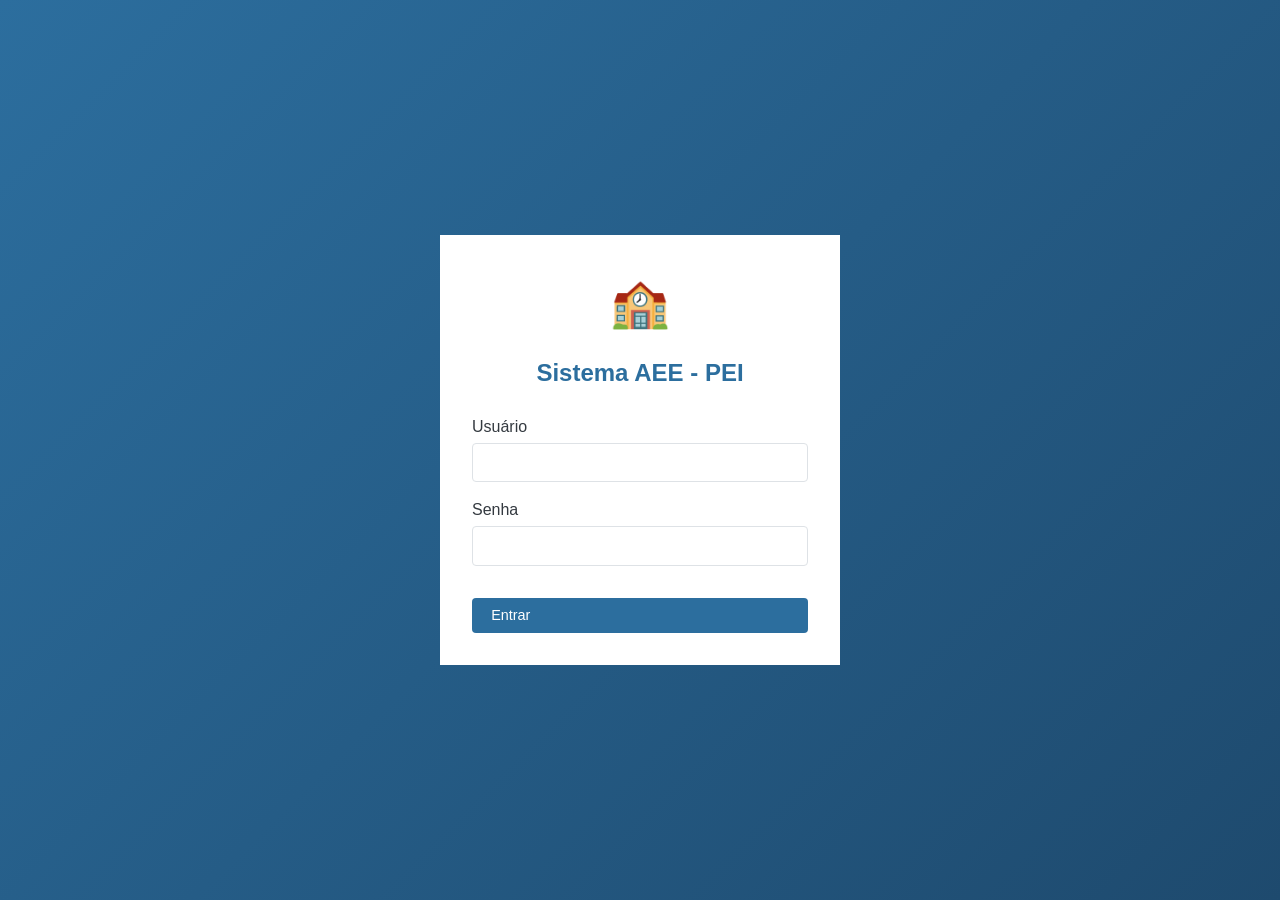
==== admin.html @ fcb108a8 "Update admin.html" ====
<!DOCTYPE html>
<html lang="pt-br">
<head>
  <meta charset="UTF-8">
  <meta name="viewport" content="width=device-width, initial-scale=1.0">
  <title>Sistema AEE - Administrador</title>
  <link rel="stylesheet" href="css/style.css">
  <style>
    .nav-tabs {
      display: flex;
      gap: 0.5rem;
      border-bottom: 2px solid var(--gray-200);
      margin-bottom: 1.5rem;
      flex-wrap: wrap;
    }
    .nav-tab {
      padding: 0.75rem 1.5rem;
      cursor: pointer;
      border: none;
      background: none;
      font-weight: 500;
      color: var(--gray-600);
      transition: var(--transition);
    }
    .nav-tab.active {
      color: var(--primary);
      border-bottom: 2px solid var(--primary);
      margin-bottom: -2px;
    }
    .tab-content {
      display: none;
    }
    .tab-content.active {
      display: block;
    }
    .user-status-badge {
      display: inline-block;
      padding: 0.25rem 0.75rem;
      border-radius: 20px;
      font-size: 0.75rem;
      font-weight: 500;
    }
    .status-active {
      background: #d4edda;
      color: #155724;
    }
    .status-inactive {
      background: #f8d7da;
      color: #721c24;
    }
    .perfil-badge {
      display: inline-block;
      padding: 0.25rem 0.75rem;
      border-radius: 20px;
      font-size: 0.75rem;
      background: var(--primary-light);
      color: var(--primary-dark);
    }
  </style>
</head>
<body>
  <div id="loading" class="loading"><div class="spinner"></div></div>

  <nav class="navbar">
    <h1>🏫 Sistema AEE - Administrador</h1>
    <div class="nav-links">
      <span style="color: white;">👤 <span id="userNome"></span></span>
      <button id="btnLogout" class="btn btn-sm">Sair</button>
    </div>
  </nav>

  <div class="container">
    <div class="card">
      <div class="nav-tabs">
        <button class="nav-tab active" data-tab="estudantes">📚 Estudantes</button>
        <button class="nav-tab" data-tab="peis">📋 PEIs</button>
        <button class="nav-tab" data-tab="usuarios">👥 Usuários</button>
      </div>

      <!-- Aba Estudantes -->
      <div id="tab-estudantes" class="tab-content active">
        <div class="card-header">
          <h2>Gerenciar Estudantes</h2>
          <button id="btnNovoEstudante" class="btn btn-primary">➕ Novo Estudante</button>
        </div>
        <div class="table-responsive">
          <table>
            <thead>
              <tr><th>Matrícula</th><th>Nome</th><th>Ano</th><th>Turno</th><th>Deficiência</th><th>CID</th><th>Ações</th></tr>
            </thead>
            <tbody id="listaEstudantes"></tbody>
          </table>
        </div>
      </div>

      <!-- Aba PEIs -->
      <div id="tab-peis" class="tab-content">
        <div class="card-header">
          <h2>Planos Educacionais Individualizados</h2>
          <div class="filters"><input type="text" id="filtroPEI" placeholder="Buscar por estudante..."></div>
        </div>
        <div class="table-responsive">
          <table>
            <thead><tr><th>Estudante</th><th>Data</th><th>Objetivos</th><th>Ações</th></tr></thead>
            <tbody id="listaPEIs"></tbody>
          </table>
        </div>
      </div>

      <!-- Aba Usuários -->
      <div id="tab-usuarios" class="tab-content">
        <div class="card-header">
          <h2>Gerenciar Usuários</h2>
          <button id="btnNovoUsuario" class="btn btn-primary">➕ Novo Usuário</button>
        </div>
        <div class="table-responsive">
          <table>
            <thead><tr><th>Nome</th><th>E-mail</th><th>Usuário</th><th>Perfil</th><th>Status</th><th>Ações</th></tr></thead>
            <tbody id="listaUsuarios"></tbody>
          </table>
        </div>
      </div>
    </div>
  </div>

  <div id="modalConfirmacao" class="modal"><div class="modal-content"><div class="modal-header"><h3>Confirmar</h3><button class="btn btn-sm" onclick="fecharModal()">✕</button></div><p id="confirmacaoMensagem"></p><div class="modal-footer"><button id="cancelarBtn" class="btn">Cancelar</button><button id="confirmarBtn" class="btn btn-danger">Confirmar</button></div></div></div>

  <script src="js/utils.js"></script>
  <script src="js/config.js"></script>
  <script src="js/api-netlify.js"></script>
  <script>
    // ============================================
    // FUNÇÕES AUXILIARES
    // ============================================
    function escapeHtml(texto) {
      if (!texto) return '';
      const div = document.createElement('div');
      div.textContent = texto;
      return div.innerHTML;
    }
    
    function formatarData(dataStr) {
      if (!dataStr) return '';
      const data = new Date(dataStr);
      if (isNaN(data.getTime())) return dataStr;
      return data.toLocaleDateString('pt-BR');
    }
    
    function fecharModal() {
      document.getElementById('modalConfirmacao').classList.remove('active');
    }
    
    // ============================================
    // VARIÁVEIS GLOBAIS
    // ============================================
    let currentUser = null;
    let estudantes = [];
    let peis = [];
    let usuarios = [];

    // ============================================
    // AUTENTICAÇÃO
    // ============================================
    function verificarAuth() {
      const user = localStorage.getItem('user');
      if (!user) { window.location.href = 'login.html'; return null; }
      const userObj = JSON.parse(user);
      if (userObj.perfil !== 'adm') { window.location.href = 'login.html'; return null; }
      document.getElementById('userNome').textContent = userObj.nome;
      return userObj;
    }

    // ============================================
    // CRUD ESTUDANTES
    // ============================================
    async function carregarEstudantes() { 
      estudantes = await listarEstudantes(); 
      renderizarEstudantes(); 
    }
    
    function renderizarEstudantes() {
      const tbody = document.getElementById('listaEstudantes');
      tbody.innerHTML = estudantes.map(e => `
        <tr>
          <td>${escapeHtml(e.matricula || '-')}</td>
          <td>${escapeHtml(e.nome)}</td>
          <td>${escapeHtml(e.anoEscolar || '-')}</td>
          <td>${escapeHtml(e.turno || '-')}</td>
          <td>${escapeHtml(e.deficiencia || '-')}</td>
          <td>${escapeHtml(e.CID || '-')}</td>
          <td class="acoes">
            <button class="btn btn-sm btn-secondary" onclick="editarEstudante(${e.id})">✏️</button>
            <button class="btn btn-sm btn-danger" onclick="excluirEstudante(${e.id})">🗑️</button>
          </td>
        </tr>
      `).join('');
    }
    
    function editarEstudante(id) { window.location.href = `estudante.html?id=${id}`; }
    
    async function excluirEstudante(id) {
      if (confirm('Excluir estudante?')) { 
        await deletarEstudante(id); 
        carregarEstudantes(); 
      }
    }

    // ============================================
    // CRUD PEIs
    // ============================================
    async function carregarPEIs() { 
      peis = await listarPEIs(); 
      renderizarPEIs(); 
    }
    
    function renderizarPEIs() {
      const tbody = document.getElementById('listaPEIs');
      const filtro = document.getElementById('filtroPEI')?.value.toLowerCase() || '';
      const estudantesMap = Object.fromEntries(estudantes.map(e => [e.id, e.nome]));
      const filtrados = peis.filter(p => (estudantesMap[p.estudanteId] || '').toLowerCase().includes(filtro));
      tbody.innerHTML = filtrados.map(p => `
        <tr>
          <td>${escapeHtml(estudantesMap[p.estudanteId] || 'N/A')}</td>
          <td>${formatarData(p.dataCriacao)}</td>
          <td>${escapeHtml(p.objetivosGerais?.substring(0, 50) || '')}...</td>
          <td class="acoes"><button class="btn btn-sm btn-warning" onclick="verPEI(${p.id}, ${p.estudanteId})">👁️ Ver</button></td>
        </tr>
      `).join('');
    }
    
    function verPEI(peiId, estudanteId) { window.location.href = `visualizar-pei.html?peiId=${peiId}&estudanteId=${estudanteId}`; }

    // ============================================
    // CRUD USUÁRIOS
    // ============================================
    async function carregarUsuarios() { 
      usuarios = await listarUsers(); 
      renderizarUsuarios(); 
    }
    
    function renderizarUsuarios() {
      const tbody = document.getElementById('listaUsuarios');
      tbody.innerHTML = usuarios.map(u => `
        <tr>
          <td>${escapeHtml(u.nome)}</td>
          <td>${escapeHtml(u.email)}</td>
          <td>${escapeHtml(u.username)}</td>
          <td><span class="perfil-badge">${u.perfil}</span></td>
          <td><span class="user-status-badge ${u.activityStatus === 'true' ? 'status-active' : 'status-inactive'}">${u.activityStatus === 'true' ? 'Ativo' : 'Inativo'}</span></td>
          <td class="acoes">
            <button class="btn btn-sm btn-secondary" onclick="editarUsuario(${u.id})">✏️</button>
            <button class="btn btn-sm btn-danger" onclick="excluirUsuario(${u.id})">🗑️</button>
          </td>
        </tr>
      `).join('');
    }
    
    function editarUsuario(id) { window.location.href = `usuario.html?id=${id}`; }
    
    async function excluirUsuario(id) { 
      if (confirm('Excluir usuário?')) { 
        await deletarUser(id); 
        carregarUsuarios(); 
      } 
    }

    // ============================================
    // EVENTOS E INICIALIZAÇÃO
    // ============================================
    document.querySelectorAll('.nav-tab').forEach(tab => {
      tab.addEventListener('click', () => {
        document.querySelectorAll('.nav-tab').forEach(t => t.classList.remove('active'));
        document.querySelectorAll('.tab-content').forEach(c => c.classList.remove('active'));
        tab.classList.add('active');
        document.getElementById(`tab-${tab.dataset.tab}`).classList.add('active');
        if (tab.dataset.tab === 'estudantes') carregarEstudantes();
        if (tab.dataset.tab === 'peis') carregarPEIs();
        if (tab.dataset.tab === 'usuarios') carregarUsuarios();
      });
    });

    document.getElementById('btnNovoEstudante').onclick = () => window.location.href = 'estudante.html';
    document.getElementById('btnNovoUsuario').onclick = () => window.location.href = 'usuario.html';
    document.getElementById('filtroPEI')?.addEventListener('input', () => renderizarPEIs());
    document.getElementById('btnLogout').onclick = () => { localStorage.removeItem('user'); window.location.href = 'login.html'; };

    // Inicialização
    currentUser = verificarAuth();
    if (currentUser) { 
      carregarEstudantes(); 
      carregarPEIs(); 
      carregarUsuarios(); 
    }
  </script>
</body>
</html>
---- css/style.css ----
/* ============================================
   SISTEMA AEE - PEI
   Estilos Principais
   ============================================ */

/* Variáveis de cores (acessíveis - WCAG AA) */
:root {
  --primary: #2c6e9e;
  --primary-dark: #1e4a6e;
  --primary-light: #e8f0f7;
  --secondary: #4c9f70;
  --secondary-dark: #2e6b46;
  --danger: #c44536;
  --danger-dark: #9b2e1f;
  --warning: #e6b12e;
  --warning-dark: #b87e1a;
  --gray-100: #f8f9fa;
  --gray-200: #e9ecef;
  --gray-300: #dee2e6;
  --gray-600: #6c757d;
  --gray-800: #343a40;
  --white: #ffffff;
  --black: #212529;
  --shadow: 0 2px 8px rgba(0, 0, 0, 0.1);
  --shadow-hover: 0 4px 12px rgba(0, 0, 0, 0.15);
  --border-radius: 8px;
  --border-radius-sm: 4px;
}

/* Reset e base */
* {
  margin: 0;
  padding: 0;
  box-sizing: border-box;
}

body {
  font-family: 'Segoe UI', Tahoma, Geneva, Verdana, sans-serif;
  background-color: var(--gray-100);
  color: var(--black);
  line-height: 1.5;
  font-size: 16px;
}

/* Navegação */
.navbar {
  background-color: var(--primary);
  color: var(--white);
  padding: 1rem 2rem;
  box-shadow: var(--shadow);
  display: flex;
  justify-content: space-between;
  align-items: center;
  flex-wrap: wrap;
  gap: 1rem;
}

.navbar h1 {
  font-size: 1.5rem;
  font-weight: 600;
}

.navbar a {
  color: var(--white);
  text-decoration: none;
  padding: 0.5rem 1rem;
  border-radius: var(--border-radius-sm);
  transition: background-color 0.2s;
}

.navbar a:hover {
  background-color: rgba(255, 255, 255, 0.2);
}

.nav-links {
  display: flex;
  gap: 0.5rem;
  flex-wrap: wrap;
}

/* Container principal */
.container {
  max-width: 1400px;
  margin: 0 auto;
  padding: 2rem;
}

/* Cards */
.card {
  background: var(--white);
  border-radius: var(--border-radius);
  box-shadow: var(--shadow);
  padding: 1.5rem;
  margin-bottom: 1.5rem;
}

.card-header {
  display: flex;
  justify-content: space-between;
  align-items: center;
  flex-wrap: wrap;
  gap: 1rem;
  margin-bottom: 1.5rem;
  padding-bottom: 0.75rem;
  border-bottom: 2px solid var(--gray-200);
}

.card-header h2 {
  color: var(--primary);
  font-size: 1.25rem;
}

/* Botões */
.btn {
  display: inline-flex;
  align-items: center;
  gap: 0.5rem;
  padding: 0.6rem 1.2rem;
  font-size: 0.9rem;
  font-weight: 500;
  border: none;
  border-radius: var(--border-radius-sm);
  cursor: pointer;
  transition: all 0.2s ease;
  text-decoration: none;
  background-color: var(--gray-200);
  color: var(--black);
}

.btn:hover {
  transform: translateY(-1px);
  box-shadow: var(--shadow);
}

.btn-primary {
  background-color: var(--primary);
  color: var(--white);
}

.btn-primary:hover {
  background-color: var(--primary-dark);
}

.btn-secondary {
  background-color: var(--secondary);
  color: var(--white);
}

.btn-secondary:hover {
  background-color: var(--secondary-dark);
}

.btn-danger {
  background-color: var(--danger);
  color: var(--white);
}

.btn-danger:hover {
  background-color: var(--danger-dark);
}

.btn-warning {
  background-color: var(--warning);
  color: var(--black);
}

.btn-warning:hover {
  background-color: var(--warning-dark);
  color: var(--white);
}

.btn-sm {
  padding: 0.3rem 0.8rem;
  font-size: 0.8rem;
}

/* Tabela */
.table-responsive {
  overflow-x: auto;
}

table {
  width: 100%;
  border-collapse: collapse;
  background: var(--white);
  border-radius: var(--border-radius);
  overflow: hidden;
}

th, td {
  padding: 0.75rem 1rem;
  text-align: left;
  border-bottom: 1px solid var(--gray-200);
}

th {
  background-color: var(--primary-light);
  color: var(--primary-dark);
  font-weight: 600;
}

tr:hover {
  background-color: var(--gray-100);
}

/* Formulários */
.form-group {
  margin-bottom: 1rem;
}

label {
  display: block;
  margin-bottom: 0.25rem;
  font-weight: 500;
  color: var(--gray-800);
}

input, select, textarea {
  width: 100%;
  padding: 0.6rem 0.8rem;
  border: 1px solid var(--gray-300);
  border-radius: var(--border-radius-sm);
  font-size: 1rem;
  transition: border-color 0.2s;
}

input:focus, select:focus, textarea:focus {
  outline: none;
  border-color: var(--primary);
  box-shadow: 0 0 0 3px rgba(44, 110, 158, 0.2);
}

.form-row {
  display: grid;
  grid-template-columns: repeat(auto-fit, minmax(250px, 1fr));
  gap: 1rem;
}

/* Checkbox e Radio */
.checkbox-group, .radio-group {
  display: flex;
  flex-wrap: wrap;
  gap: 1rem;
  margin-top: 0.5rem;
}

.checkbox-group label, .radio-group label {
  display: inline-flex;
  align-items: center;
  gap: 0.3rem;
  font-weight: normal;
  cursor: pointer;
}

.checkbox-group input, .radio-group input {
  width: auto;
}

/* Alertas */
.alert {
  padding: 0.75rem 1rem;
  border-radius: var(--border-radius-sm);
  margin-bottom: 1rem;
}

.alert-success {
  background-color: #d4edda;
  color: #155724;
  border: 1px solid #c3e6cb;
}

.alert-error {
  background-color: #f8d7da;
  color: #721c24;
  border: 1px solid #f5c6cb;
}

.alert-warning {
  background-color: #fff3cd;
  color: #856404;
  border: 1px solid #ffeeba;
}

/* Modal */
.modal {
  display: none;
  position: fixed;
  top: 0;
  left: 0;
  width: 100%;
  height: 100%;
  background-color: rgba(0, 0, 0, 0.5);
  z-index: 1000;
  justify-content: center;
  align-items: center;
}

.modal.active {
  display: flex;
}

.modal-content {
  background: var(--white);
  border-radius: var(--border-radius);
  padding: 1.5rem;
  max-width: 500px;
  width: 90%;
  box-shadow: var(--shadow-hover);
}

.modal-header {
  display: flex;
  justify-content: space-between;
  align-items: center;
  margin-bottom: 1rem;
  padding-bottom: 0.5rem;
  border-bottom: 1px solid var(--gray-200);
}

.modal-footer {
  display: flex;
  justify-content: flex-end;
  gap: 0.5rem;
  margin-top: 1.5rem;
  padding-top: 1rem;
  border-top: 1px solid var(--gray-200);
}

/* Loading */
.loading {
  position: fixed;
  top: 0;
  left: 0;
  width: 100%;
  height: 100%;
  background: rgba(255, 255, 255, 0.9);
  display: flex;
  justify-content: center;
  align-items: center;
  z-index: 2000;
  display: none;
}

.loading.active {
  display: flex;
}

.spinner {
  width: 50px;
  height: 50px;
  border: 5px solid var(--gray-200);
  border-top-color: var(--primary);
  border-radius: 50%;
  animation: spin 1s linear infinite;
}

@keyframes spin {
  to { transform: rotate(360deg); }
}

/* Filtros */
.filters {
  display: flex;
  flex-wrap: wrap;
  gap: 1rem;
  margin-bottom: 1.5rem;
  padding: 1rem;
  background: var(--white);
  border-radius: var(--border-radius);
  box-shadow: var(--shadow);
}

.filter-group {
  flex: 1;
  min-width: 150px;
}

.filter-group input, .filter-group select {
  width: 100%;
}

/* Utilitários */
.text-center {
  text-align: center;
}

.mt-2 {
  margin-top: 0.5rem;
}

.mt-3 {
  margin-top: 1rem;
}

.mb-2 {
  margin-bottom: 0.5rem;
}

.mb-3 {
  margin-bottom: 1rem;
}

.hidden {
  display: none;
}

/* Responsividade */
@media (max-width: 768px) {
  .container {
    padding: 1rem;
  }
  
  .navbar {
    flex-direction: column;
    text-align: center;
  }
  
  .form-row {
    grid-template-columns: 1fr;
  }
  
  .btn {
    width: 100%;
    justify-content: center;
  }
  
  .card-header {
    flex-direction: column;
    align-items: stretch;
  }
  
  td, th {
    padding: 0.5rem;
    font-size: 0.85rem;
  }
}
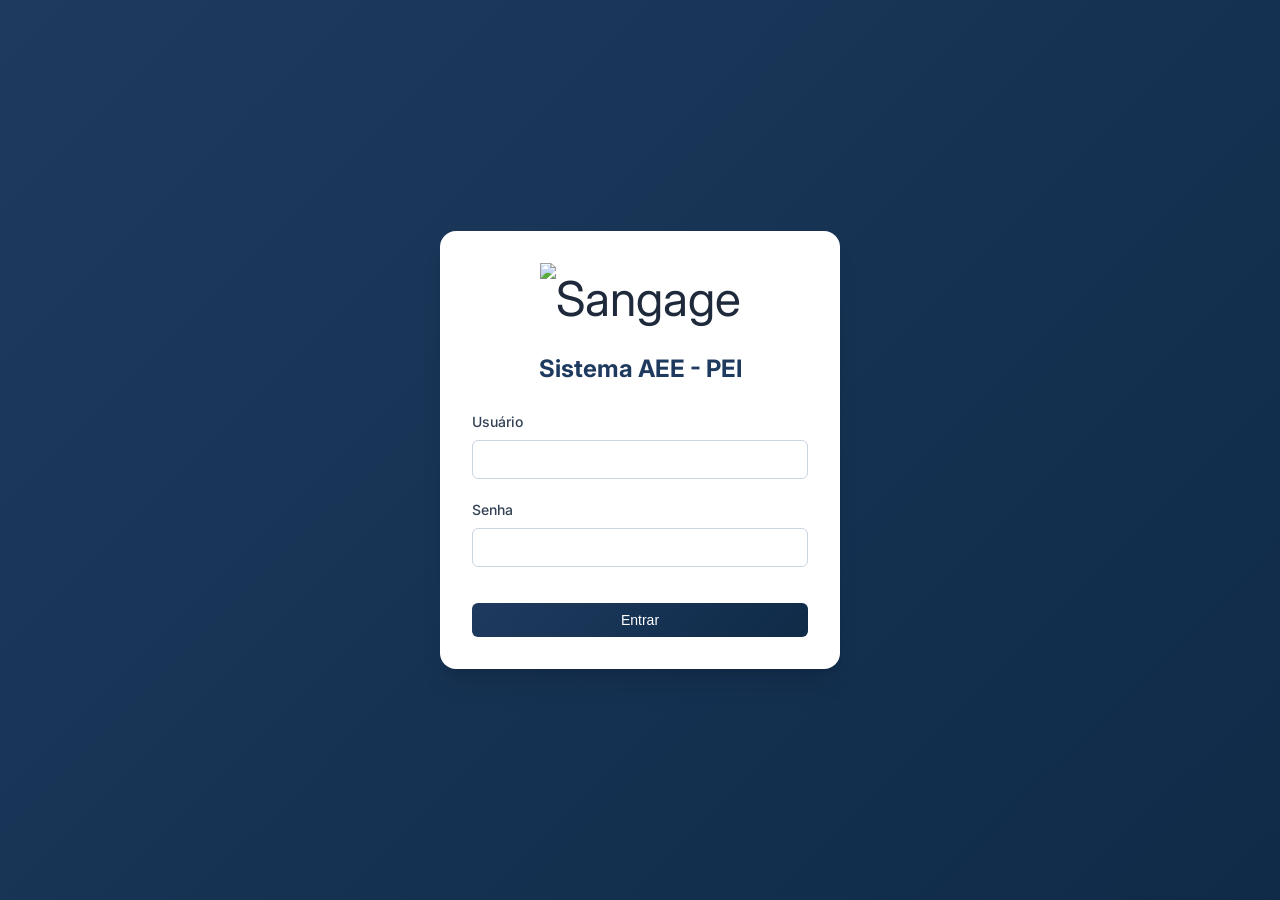
==== commit 5cd93d54: "Update admin.html" ====
--- a/admin.html
+++ b/admin.html
@@ -6,69 +6,27 @@
   <title>Sistema AEE - Administrador</title>
   <link rel="stylesheet" href="css/style.css">
   <style>
-    .nav-tabs {
-      display: flex;
-      gap: 0.5rem;
-      border-bottom: 2px solid var(--gray-200);
-      margin-bottom: 1.5rem;
-      flex-wrap: wrap;
-    }
-    .nav-tab {
-      padding: 0.75rem 1.5rem;
-      cursor: pointer;
-      border: none;
-      background: none;
-      font-weight: 500;
-      color: var(--gray-600);
-      transition: var(--transition);
-    }
-    .nav-tab.active {
-      color: var(--primary);
-      border-bottom: 2px solid var(--primary);
-      margin-bottom: -2px;
-    }
-    .tab-content {
-      display: none;
-    }
-    .tab-content.active {
-      display: block;
-    }
-    .user-status-badge {
-      display: inline-block;
-      padding: 0.25rem 0.75rem;
-      border-radius: 20px;
-      font-size: 0.75rem;
-      font-weight: 500;
-    }
-    .status-active {
-      background: #d4edda;
-      color: #155724;
-    }
-    .status-inactive {
-      background: #f8d7da;
-      color: #721c24;
-    }
-    .perfil-badge {
-      display: inline-block;
-      padding: 0.25rem 0.75rem;
-      border-radius: 20px;
-      font-size: 0.75rem;
-      background: var(--primary-light);
-      color: var(--primary-dark);
-    }
+    .nav-tabs { display: flex; gap: 0.5rem; border-bottom: 2px solid var(--gray-200); margin-bottom: 1.5rem; flex-wrap: wrap; }
+    .nav-tab { padding: 0.75rem 1.5rem; cursor: pointer; border: none; background: none; font-weight: 500; color: var(--gray-600); transition: var(--transition); }
+    .nav-tab.active { color: var(--primary); border-bottom: 2px solid var(--primary); margin-bottom: -2px; }
+    .tab-content { display: none; }
+    .tab-content.active { display: block; }
+    .user-status-badge, .pei-status-badge { display: inline-block; padding: 0.25rem 0.75rem; border-radius: 20px; font-size: 0.75rem; font-weight: 500; }
+    .status-active { background: #d4edda; color: #155724; }
+    .status-inactive { background: #f8d7da; color: #721c24; }
+    .status-ativo { background: #d4edda; color: #155724; }
+    .status-rascunho { background: #fff3cd; color: #856404; }
+    .status-arquivado { background: #e2e3e5; color: #383d41; }
+    .perfil-badge { display: inline-block; padding: 0.25rem 0.75rem; border-radius: 20px; font-size: 0.75rem; background: var(--primary-light); color: var(--primary-dark); }
+    .filters-row { display: flex; gap: 1rem; flex-wrap: wrap; margin-bottom: 1rem; align-items: flex-end; }
+    .filter-group { flex: 1; min-width: 150px; }
+    .filter-group label { display: block; font-size: 0.75rem; margin-bottom: 0.25rem; color: var(--gray-600); }
   </style>
 </head>
 <body>
   <div id="loading" class="loading"><div class="spinner"></div></div>
-
-  <nav class="navbar">
-    <h1>🏫 Sistema AEE - Administrador</h1>
-    <div class="nav-links">
-      <span style="color: white;">👤 <span id="userNome"></span></span>
-      <button id="btnLogout" class="btn btn-sm">Sair</button>
-    </div>
-  </nav>
-
+  <nav class="navbar"><h1>🏫 Sistema AEE - Administrador</h1><div class="nav-links"><span style="color:white;"><span style="color: white; display: flex; align-items: center; gap: 0.5rem;">   <img src="assets/nacinzo.png" alt="Ícone" style="height: 24px; width: auto; border-radius: 50%;">   <span id="userNome"></span> </span></span><button id="btnLogout" class="btn btn-sm">Sair</button></div></nav>
+  
   <div class="container">
     <div class="card">
       <div class="nav-tabs">
@@ -76,221 +34,69 @@
         <button class="nav-tab" data-tab="peis">📋 PEIs</button>
         <button class="nav-tab" data-tab="usuarios">👥 Usuários</button>
       </div>
-
-      <!-- Aba Estudantes -->
+      
       <div id="tab-estudantes" class="tab-content active">
-        <div class="card-header">
-          <h2>Gerenciar Estudantes</h2>
-          <button id="btnNovoEstudante" class="btn btn-primary">➕ Novo Estudante</button>
+        <div class="card-header"><h2>Gerenciar Estudantes</h2><button id="btnNovoEstudante" class="btn btn-primary">➕ Novo Estudante</button></div>
+        <div class="table-responsive"><table><thead><tr><th>Matrícula</th><th>Nome</th><th>Ano</th><th>Turno</th><th>Deficiência</th><th>CID</th><th>Ações</th></tr></thead><tbody id="listaEstudantes"></tbody></table></div>
+      </div>
+      
+      <div id="tab-peis" class="tab-content">
+        <div class="card-header"><h2>Planos Educacionais Individualizados</h2></div>
+        <div class="filters-row">
+          <div class="filter-group"><input type="text" id="filtroPEI" placeholder="🔍 Buscar por estudante..."></div>
+          <div class="filter-group"><label>Status</label><select id="filtroStatus"><option value="todos">Todos</option><option value="ativo">Ativos</option><option value="rascunho">Rascunhos</option><option value="arquivado">Arquivados</option></select></div>
+          <div class="filter-group"><button id="btnFiltrarPEI" class="btn btn-secondary">🔍 Filtrar</button></div>
         </div>
-        <div class="table-responsive">
-          <table>
-            <thead>
-              <tr><th>Matrícula</th><th>Nome</th><th>Ano</th><th>Turno</th><th>Deficiência</th><th>CID</th><th>Ações</th></tr>
-            </thead>
-            <tbody id="listaEstudantes"></tbody>
-          </table>
-        </div>
+        <div class="table-responsive"><table><thead><tr><th>Estudante</th><th>Professor</th><th>Data</th><th>Status</th><th>Objetivos</th><th>Ações</th></tr></thead><tbody id="listaPEIs"></tbody></table></div>
       </div>
-
-      <!-- Aba PEIs -->
-      <div id="tab-peis" class="tab-content">
-        <div class="card-header">
-          <h2>Planos Educacionais Individualizados</h2>
-          <div class="filters"><input type="text" id="filtroPEI" placeholder="Buscar por estudante..."></div>
-        </div>
-        <div class="table-responsive">
-          <table>
-            <thead><tr><th>Estudante</th><th>Data</th><th>Objetivos</th><th>Ações</th></tr></thead>
-            <tbody id="listaPEIs"></tbody>
-          </table>
-        </div>
-      </div>
-
-      <!-- Aba Usuários -->
+      
       <div id="tab-usuarios" class="tab-content">
-        <div class="card-header">
-          <h2>Gerenciar Usuários</h2>
-          <button id="btnNovoUsuario" class="btn btn-primary">➕ Novo Usuário</button>
-        </div>
-        <div class="table-responsive">
-          <table>
-            <thead><tr><th>Nome</th><th>E-mail</th><th>Usuário</th><th>Perfil</th><th>Status</th><th>Ações</th></tr></thead>
-            <tbody id="listaUsuarios"></tbody>
-          </table>
-        </div>
+        <div class="card-header"><h2>Gerenciar Usuários</h2><button id="btnNovoUsuario" class="btn btn-primary">➕ Novo Usuário</button></div>
+        <div class="table-responsive"><table><thead><tr><th>Nome</th><th>E-mail</th><th>Usuário</th><th>Perfil</th><th>Status</th><th>Ações</th></tr></thead><tbody id="listaUsuarios"></tbody></table></div>
       </div>
     </div>
   </div>
-
+  
   <div id="modalConfirmacao" class="modal"><div class="modal-content"><div class="modal-header"><h3>Confirmar</h3><button class="btn btn-sm" onclick="fecharModal()">✕</button></div><p id="confirmacaoMensagem"></p><div class="modal-footer"><button id="cancelarBtn" class="btn">Cancelar</button><button id="confirmarBtn" class="btn btn-danger">Confirmar</button></div></div></div>
-
+  
   <script src="js/utils.js"></script>
   <script src="js/config.js"></script>
   <script src="js/api-netlify.js"></script>
   <script>
-    // ============================================
-    // FUNÇÕES AUXILIARES
-    // ============================================
-    function escapeHtml(texto) {
-      if (!texto) return '';
-      const div = document.createElement('div');
-      div.textContent = texto;
-      return div.innerHTML;
-    }
+    function escapeHtml(t){if(!t)return'';const e=document.createElement('div');return e.textContent=t,e.innerHTML}
+    function formatarData(t){if(!t)return'';const e=new Date(t);return isNaN(e.getTime())?t:e.toLocaleDateString('pt-BR')}
+    function fecharModal(){document.getElementById('modalConfirmacao').classList.remove('active')}
     
-    function formatarData(dataStr) {
-      if (!dataStr) return '';
-      const data = new Date(dataStr);
-      if (isNaN(data.getTime())) return dataStr;
-      return data.toLocaleDateString('pt-BR');
-    }
+    let currentUser=null,estudantes=[],peis=[],usuarios=[];
     
-    function fecharModal() {
-      document.getElementById('modalConfirmacao').classList.remove('active');
-    }
+    function verificarAuth(){const t=localStorage.getItem('user');if(!t){window.location.href='login.html';return null}const e=JSON.parse(t);if('adm'!==e.perfil){window.location.href='login.html';return null}document.getElementById('userNome').textContent=e.nome;return e}
     
-    // ============================================
-    // VARIÁVEIS GLOBAIS
-    // ============================================
-    let currentUser = null;
-    let estudantes = [];
-    let peis = [];
-    let usuarios = [];
-
-    // ============================================
-    // AUTENTICAÇÃO
-    // ============================================
-    function verificarAuth() {
-      const user = localStorage.getItem('user');
-      if (!user) { window.location.href = 'login.html'; return null; }
-      const userObj = JSON.parse(user);
-      if (userObj.perfil !== 'adm') { window.location.href = 'login.html'; return null; }
-      document.getElementById('userNome').textContent = userObj.nome;
-      return userObj;
-    }
-
-    // ============================================
-    // CRUD ESTUDANTES
-    // ============================================
-    async function carregarEstudantes() { 
-      estudantes = await listarEstudantes(); 
-      renderizarEstudantes(); 
-    }
+    async function carregarEstudantes(){estudantes=await listarEstudantes();renderizarEstudantes()}
+    async function carregarPEIs(){peis=await listarPEIs();renderizarPEIs()}
+    async function carregarUsuarios(){usuarios=await listarUsers();renderizarUsuarios()}
     
-    function renderizarEstudantes() {
-      const tbody = document.getElementById('listaEstudantes');
-      tbody.innerHTML = estudantes.map(e => `
-        <tr>
-          <td>${escapeHtml(e.matricula || '-')}</td>
-          <td>${escapeHtml(e.nome)}</td>
-          <td>${escapeHtml(e.anoEscolar || '-')}</td>
-          <td>${escapeHtml(e.turno || '-')}</td>
-          <td>${escapeHtml(e.deficiencia || '-')}</td>
-          <td>${escapeHtml(e.CID || '-')}</td>
-          <td class="acoes">
-            <button class="btn btn-sm btn-secondary" onclick="editarEstudante(${e.id})">✏️</button>
-            <button class="btn btn-sm btn-danger" onclick="excluirEstudante(${e.id})">🗑️</button>
-          </td>
-        </tr>
-      `).join('');
-    }
+    function renderizarEstudantes(){document.getElementById('listaEstudantes').innerHTML=estudantes.map(t=>`<tr><td>${escapeHtml(t.matricula||'-')}</td><td>${escapeHtml(t.nome)}</td><td>${escapeHtml(t.anoEscolar||'-')}</td><td>${escapeHtml(t.turno)}</td><td>${escapeHtml(t.deficiencia)}</td><td>${escapeHtml(t.CID||'-')}</td><td class="acoes"><button class="btn btn-sm btn-secondary" onclick="editarEstudante(${t.id})">✏️</button><button class="btn btn-sm btn-danger" onclick="excluirEstudante(${t.id})">🗑️</button></td></tr>`).join('')}
     
-    function editarEstudante(id) { window.location.href = `estudante.html?id=${id}`; }
+    function renderizarPEIs(){const t=document.getElementById('filtroPEI')?.value.toLowerCase()||'',e=document.getElementById('filtroStatus')?.value||'todos';const n=Object.fromEntries(estudantes.map(t=>[t.id,t.nome])),o=Object.fromEntries(usuarios.filter(t=>'professor'===t.perfil).map(t=>[t.id,t.nome]));let r=peis.filter(p=>!t||(n[p.estudanteId]||'').toLowerCase().includes(t));if('todos'!==e){r=r.filter(p=>p.status===e)}document.getElementById('listaPEIs').innerHTML=r.map(p=>{let s='';s='ativo'===p.status?'status-ativo':'rascunho'===p.status?'status-rascunho':'status-arquivado';return`<tr><td><strong>${escapeHtml(n[p.estudanteId]||'N/A')}</strong></td><td><span class="perfil-badge">${escapeHtml(o[p.professorId]||'Professor')}</span></td><td>${p.dataCriacao?p.dataCriacao.split(' ')[0]:'-'}</td><td><span class="pei-status-badge ${s}">${p.status||'ativo'}</span> <select onchange="alterarStatusPEI(${p.id},this.value)" class="btn btn-sm" style="margin-left:0.5rem;"><option value="ativo" ${p.status==='ativo'?'selected':''}>Ativo</option><option value="rascunho" ${p.status==='rascunho'?'selected':''}>Rascunho</option><option value="arquivado" ${p.status==='arquivado'?'selected':''}>Arquivado</option></select></td><td>${escapeHtml(p.objetivosGerais?.substring(0,50)||'')}...</td><td class="acoes"><button class="btn btn-sm btn-warning" onclick="verPEI(${p.id},${p.estudanteId})">👁️ Ver</button><button class="btn btn-sm btn-danger" onclick="excluirPEI(${p.id})">🗑️</button></td></tr>`}).join('')}
     
-    async function excluirEstudante(id) {
-      if (confirm('Excluir estudante?')) { 
-        await deletarEstudante(id); 
-        carregarEstudantes(); 
-      }
-    }
-
-    // ============================================
-    // CRUD PEIs
-    // ============================================
-    async function carregarPEIs() { 
-      peis = await listarPEIs(); 
-      renderizarPEIs(); 
-    }
+    function renderizarUsuarios(){document.getElementById('listaUsuarios').innerHTML=usuarios.map(t=>`<tr><td>${escapeHtml(t.nome)}</td><td>${escapeHtml(t.email)}</td><td>${escapeHtml(t.username)}</td><td><span class="perfil-badge">${t.perfil}</span></td><td><span class="user-status-badge ${'true'===t.activityStatus?'status-active':'status-inactive'}">${'true'===t.activityStatus?'Ativo':'Inativo'}</span></td><td class="acoes"><button class="btn btn-sm btn-secondary" onclick="editarUsuario(${t.id})">✏️</button><button class="btn btn-sm btn-danger" onclick="excluirUsuario(${t.id})">🗑️</button></td></tr>`).join('')}
     
-    function renderizarPEIs() {
-      const tbody = document.getElementById('listaPEIs');
-      const filtro = document.getElementById('filtroPEI')?.value.toLowerCase() || '';
-      const estudantesMap = Object.fromEntries(estudantes.map(e => [e.id, e.nome]));
-      const filtrados = peis.filter(p => (estudantesMap[p.estudanteId] || '').toLowerCase().includes(filtro));
-      tbody.innerHTML = filtrados.map(p => `
-        <tr>
-          <td>${escapeHtml(estudantesMap[p.estudanteId] || 'N/A')}</td>
-          <td>${formatarData(p.dataCriacao)}</td>
-          <td>${escapeHtml(p.objetivosGerais?.substring(0, 50) || '')}...</td>
-          <td class="acoes"><button class="btn btn-sm btn-warning" onclick="verPEI(${p.id}, ${p.estudanteId})">👁️ Ver</button></td>
-        </tr>
-      `).join('');
-    }
+    function editarEstudante(t){window.location.href=`estudante.html?id=${t}`}
+    async function excluirEstudante(t){if(confirm('Excluir estudante?')){await deletarEstudante(t);carregarEstudantes()}}
+    function editarUsuario(t){window.location.href=`usuario.html?id=${t}`}
+    async function excluirUsuario(t){if(confirm('Excluir usuário?')){await deletarUser(t);carregarUsuarios()}}
+    function verPEI(t,e){if(!e){console.error('estudanteId inválido');return}window.location.href=`visualizar-pei.html?peiId=${t}&estudanteId=${e}`}
+    async function excluirPEI(t){if(confirm('Excluir PEI?')){await deletarPEI(t);carregarPEIs()}}
+    async function alterarStatusPEI(t,e){await atualizarPEI(t,{status:e});carregarPEIs();mostrarMensagem(`Status alterado para ${e}`,'success')}
     
-    function verPEI(peiId, estudanteId) { window.location.href = `visualizar-pei.html?peiId=${peiId}&estudanteId=${estudanteId}`; }
-
-    // ============================================
-    // CRUD USUÁRIOS
-    // ============================================
-    async function carregarUsuarios() { 
-      usuarios = await listarUsers(); 
-      renderizarUsuarios(); 
-    }
+    document.querySelectorAll('.nav-tab').forEach(t=>{t.addEventListener('click',()=>{document.querySelectorAll('.nav-tab').forEach(e=>e.classList.remove('active')),document.querySelectorAll('.tab-content').forEach(e=>e.classList.remove('active')),t.classList.add('active'),document.getElementById(`tab-${t.dataset.tab}`).classList.add('active');if('estudantes'===t.dataset.tab)carregarEstudantes();if('peis'===t.dataset.tab)carregarPEIs();if('usuarios'===t.dataset.tab)carregarUsuarios()})})
+    document.getElementById('btnNovoEstudante').onclick=()=>window.location.href='estudante.html'
+    document.getElementById('btnNovoUsuario').onclick=()=>window.location.href='usuario.html'
+    document.getElementById('btnLogout').onclick=()=>{localStorage.removeItem('user'),window.location.href='login.html'}
+    document.getElementById('btnFiltrarPEI')?.addEventListener('click',()=>renderizarPEIs())
+    document.getElementById('filtroPEI')?.addEventListener('input',()=>renderizarPEIs())
     
-    function renderizarUsuarios() {
-      const tbody = document.getElementById('listaUsuarios');
-      tbody.innerHTML = usuarios.map(u => `
-        <tr>
-          <td>${escapeHtml(u.nome)}</td>
-          <td>${escapeHtml(u.email)}</td>
-          <td>${escapeHtml(u.username)}</td>
-          <td><span class="perfil-badge">${u.perfil}</span></td>
-          <td><span class="user-status-badge ${u.activityStatus === 'true' ? 'status-active' : 'status-inactive'}">${u.activityStatus === 'true' ? 'Ativo' : 'Inativo'}</span></td>
-          <td class="acoes">
-            <button class="btn btn-sm btn-secondary" onclick="editarUsuario(${u.id})">✏️</button>
-            <button class="btn btn-sm btn-danger" onclick="excluirUsuario(${u.id})">🗑️</button>
-          </td>
-        </tr>
-      `).join('');
-    }
-    
-    function editarUsuario(id) { window.location.href = `usuario.html?id=${id}`; }
-    
-    async function excluirUsuario(id) { 
-      if (confirm('Excluir usuário?')) { 
-        await deletarUser(id); 
-        carregarUsuarios(); 
-      } 
-    }
-
-    // ============================================
-    // EVENTOS E INICIALIZAÇÃO
-    // ============================================
-    document.querySelectorAll('.nav-tab').forEach(tab => {
-      tab.addEventListener('click', () => {
-        document.querySelectorAll('.nav-tab').forEach(t => t.classList.remove('active'));
-        document.querySelectorAll('.tab-content').forEach(c => c.classList.remove('active'));
-        tab.classList.add('active');
-        document.getElementById(`tab-${tab.dataset.tab}`).classList.add('active');
-        if (tab.dataset.tab === 'estudantes') carregarEstudantes();
-        if (tab.dataset.tab === 'peis') carregarPEIs();
-        if (tab.dataset.tab === 'usuarios') carregarUsuarios();
-      });
-    });
-
-    document.getElementById('btnNovoEstudante').onclick = () => window.location.href = 'estudante.html';
-    document.getElementById('btnNovoUsuario').onclick = () => window.location.href = 'usuario.html';
-    document.getElementById('filtroPEI')?.addEventListener('input', () => renderizarPEIs());
-    document.getElementById('btnLogout').onclick = () => { localStorage.removeItem('user'); window.location.href = 'login.html'; };
-
-    // Inicialização
-    currentUser = verificarAuth();
-    if (currentUser) { 
-      carregarEstudantes(); 
-      carregarPEIs(); 
-      carregarUsuarios(); 
-    }
+    currentUser=verificarAuth(),currentUser&&(carregarEstudantes(),carregarPEIs(),carregarUsuarios())
   </script>
 </body>
 </html>
--- a/css/style.css
+++ b/css/style.css
@@ -1,30 +1,51 @@
+/* Deploy via workflow */
+/* Interface Style - v1 */
+
 /* ============================================
    SISTEMA AEE - PEI
-   Estilos Principais
-   ============================================ */
-
-/* Variáveis de cores (acessíveis - WCAG AA) */
+   DESIGN MODERNO E INSTITUCIONAL
+   ============================================ */
+
+/* Importação de fontes */
+@import url('https://fonts.googleapis.com/css2?family=Inter:opsz,wght@14..32,300;14..32,400;14..32,500;14..32,600;14..32,700&display=swap');
+
+/* Variáveis de cores - Tema Educacional */
 :root {
-  --primary: #2c6e9e;
-  --primary-dark: #1e4a6e;
+  --primary: #1e3a5f;
+  --primary-dark: #0f2b48;
   --primary-light: #e8f0f7;
-  --secondary: #4c9f70;
-  --secondary-dark: #2e6b46;
-  --danger: #c44536;
-  --danger-dark: #9b2e1f;
-  --warning: #e6b12e;
-  --warning-dark: #b87e1a;
-  --gray-100: #f8f9fa;
-  --gray-200: #e9ecef;
-  --gray-300: #dee2e6;
-  --gray-600: #6c757d;
-  --gray-800: #343a40;
+  --secondary: #2d6a4f;
+  --secondary-dark: #1e4a38;
+  --secondary-light: #e9f5ef;
+  --accent: #f4a261;
+  --accent-dark: #e76f51;
+  --danger: #e63946;
+  --danger-dark: #c1121f;
+  --warning: #f4a261;
+  --warning-dark: #e76f51;
+  --success: #2d6a4f;
+  --success-dark: #1e4a38;
+  --gray-50: #f8fafc;
+  --gray-100: #f1f5f9;
+  --gray-200: #e2e8f0;
+  --gray-300: #cbd5e1;
+  --gray-400: #94a3b8;
+  --gray-500: #64748b;
+  --gray-600: #475569;
+  --gray-700: #334155;
+  --gray-800: #1e293b;
+  --gray-900: #0f172a;
   --white: #ffffff;
-  --black: #212529;
-  --shadow: 0 2px 8px rgba(0, 0, 0, 0.1);
-  --shadow-hover: 0 4px 12px rgba(0, 0, 0, 0.15);
-  --border-radius: 8px;
-  --border-radius-sm: 4px;
+  --shadow-sm: 0 1px 2px 0 rgb(0 0 0 / 0.05);
+  --shadow: 0 1px 3px 0 rgb(0 0 0 / 0.1), 0 1px 2px -1px rgb(0 0 0 / 0.1);
+  --shadow-md: 0 4px 6px -1px rgb(0 0 0 / 0.1), 0 2px 4px -2px rgb(0 0 0 / 0.1);
+  --shadow-lg: 0 10px 15px -3px rgb(0 0 0 / 0.1), 0 4px 6px -4px rgb(0 0 0 / 0.1);
+  --shadow-xl: 0 20px 25px -5px rgb(0 0 0 / 0.1), 0 8px 10px -6px rgb(0 0 0 / 0.1);
+  --radius-sm: 0.375rem;
+  --radius: 0.5rem;
+  --radius-md: 0.75rem;
+  --radius-lg: 1rem;
+  --transition: all 0.2s ease;
 }
 
 /* Reset e base */
@@ -34,64 +55,94 @@
   box-sizing: border-box;
 }
 
+html {
+  scroll-behavior: smooth;
+}
+
 body {
-  font-family: 'Segoe UI', Tahoma, Geneva, Verdana, sans-serif;
-  background-color: var(--gray-100);
-  color: var(--black);
+  font-family: 'Inter', -apple-system, BlinkMacSystemFont, 'Segoe UI', Roboto, sans-serif;
+  background: linear-gradient(135deg, var(--gray-50) 0%, var(--gray-100) 100%);
+  color: var(--gray-800);
   line-height: 1.5;
   font-size: 16px;
-}
-
-/* Navegação */
+  min-height: 100vh;
+}
+
+/* ============================================
+   NAVEGAÇÃO
+   ============================================ */
 .navbar {
-  background-color: var(--primary);
+  background: linear-gradient(135deg, var(--primary) 0%, var(--primary-dark) 100%);
   color: var(--white);
   padding: 1rem 2rem;
-  box-shadow: var(--shadow);
+  box-shadow: var(--shadow-lg);
   display: flex;
   justify-content: space-between;
   align-items: center;
   flex-wrap: wrap;
   gap: 1rem;
+  position: sticky;
+  top: 0;
+  z-index: 100;
 }
 
 .navbar h1 {
   font-size: 1.5rem;
-  font-weight: 600;
+  font-weight: 700;
+  letter-spacing: -0.025em;
+  display: flex;
+  align-items: center;
+  gap: 0.5rem;
+}
+
+.navbar h1::before {
+  content: "📚";
+  font-size: 1.5rem;
 }
 
 .navbar a {
   color: var(--white);
   text-decoration: none;
   padding: 0.5rem 1rem;
-  border-radius: var(--border-radius-sm);
-  transition: background-color 0.2s;
+  border-radius: var(--radius-sm);
+  transition: var(--transition);
+  font-weight: 500;
 }
 
 .navbar a:hover {
-  background-color: rgba(255, 255, 255, 0.2);
+  background-color: rgba(255, 255, 255, 0.15);
+  transform: translateY(-1px);
 }
 
 .nav-links {
   display: flex;
   gap: 0.5rem;
   flex-wrap: wrap;
-}
-
-/* Container principal */
+  align-items: center;
+}
+
+/* ============================================
+   CONTAINER E CARDS
+   ============================================ */
 .container {
   max-width: 1400px;
   margin: 0 auto;
   padding: 2rem;
 }
 
-/* Cards */
 .card {
   background: var(--white);
-  border-radius: var(--border-radius);
-  box-shadow: var(--shadow);
-  padding: 1.5rem;
+  border-radius: var(--radius-lg);
+  box-shadow: var(--shadow-md);
+  padding: 1.75rem;
   margin-bottom: 1.5rem;
+  transition: var(--transition);
+  border: 1px solid var(--gray-200);
+}
+
+.card:hover {
+  box-shadow: var(--shadow-lg);
+  transform: translateY(-2px);
 }
 
 .card-header {
@@ -108,180 +159,299 @@
 .card-header h2 {
   color: var(--primary);
   font-size: 1.25rem;
-}
-
-/* Botões */
+  font-weight: 600;
+  display: flex;
+  align-items: center;
+  gap: 0.5rem;
+}
+
+/* ============================================
+   BOTÕES
+   ============================================ */
 .btn {
   display: inline-flex;
   align-items: center;
+  justify-content: center;
   gap: 0.5rem;
   padding: 0.6rem 1.2rem;
-  font-size: 0.9rem;
+  font-size: 0.875rem;
   font-weight: 500;
   border: none;
-  border-radius: var(--border-radius-sm);
+  border-radius: var(--radius-sm);
   cursor: pointer;
-  transition: all 0.2s ease;
+  transition: var(--transition);
   text-decoration: none;
   background-color: var(--gray-200);
-  color: var(--black);
+  color: var(--gray-700);
+  line-height: 1;
 }
 
 .btn:hover {
-  transform: translateY(-1px);
-  box-shadow: var(--shadow);
+  transform: translateY(-2px);
+  box-shadow: var(--shadow-md);
+}
+
+.btn:active {
+  transform: translateY(0);
 }
 
 .btn-primary {
-  background-color: var(--primary);
+  background: linear-gradient(135deg, var(--primary) 0%, var(--primary-dark) 100%);
   color: var(--white);
 }
 
 .btn-primary:hover {
-  background-color: var(--primary-dark);
+  background: linear-gradient(135deg, var(--primary-dark) 0%, var(--primary) 100%);
 }
 
 .btn-secondary {
-  background-color: var(--secondary);
+  background: linear-gradient(135deg, var(--secondary) 0%, var(--secondary-dark) 100%);
   color: var(--white);
 }
 
 .btn-secondary:hover {
-  background-color: var(--secondary-dark);
+  background: linear-gradient(135deg, var(--secondary-dark) 0%, var(--secondary) 100%);
 }
 
 .btn-danger {
-  background-color: var(--danger);
+  background: linear-gradient(135deg, var(--danger) 0%, var(--danger-dark) 100%);
   color: var(--white);
 }
 
 .btn-danger:hover {
-  background-color: var(--danger-dark);
+  background: linear-gradient(135deg, var(--danger-dark) 0%, var(--danger) 100%);
 }
 
 .btn-warning {
-  background-color: var(--warning);
-  color: var(--black);
+  background: linear-gradient(135deg, var(--warning) 0%, var(--warning-dark) 100%);
+  color: var(--white);
 }
 
 .btn-warning:hover {
-  background-color: var(--warning-dark);
-  color: var(--white);
+  background: linear-gradient(135deg, var(--warning-dark) 0%, var(--warning) 100%);
 }
 
 .btn-sm {
-  padding: 0.3rem 0.8rem;
-  font-size: 0.8rem;
-}
-
-/* Tabela */
+  padding: 0.4rem 0.8rem;
+  font-size: 0.75rem;
+}
+
+/* ============================================
+   TABELAS
+   ============================================ */
 .table-responsive {
   overflow-x: auto;
+  border-radius: var(--radius);
 }
 
 table {
   width: 100%;
   border-collapse: collapse;
   background: var(--white);
-  border-radius: var(--border-radius);
+  border-radius: var(--radius);
   overflow: hidden;
 }
 
 th, td {
-  padding: 0.75rem 1rem;
+  padding: 0.875rem 1rem;
   text-align: left;
   border-bottom: 1px solid var(--gray-200);
 }
 
 th {
-  background-color: var(--primary-light);
+  background: linear-gradient(135deg, var(--primary-light) 0%, var(--gray-100) 100%);
   color: var(--primary-dark);
   font-weight: 600;
+  font-size: 0.875rem;
+  text-transform: uppercase;
+  letter-spacing: 0.05em;
 }
 
 tr:hover {
-  background-color: var(--gray-100);
-}
-
-/* Formulários */
+  background-color: var(--gray-50);
+  transition: var(--transition);
+}
+
+td {
+  font-size: 0.875rem;
+}
+
+.acoes {
+  display: flex;
+  gap: 0.5rem;
+  flex-wrap: wrap;
+}
+
+/* ============================================
+   FORMULÁRIOS
+   ============================================ */
 .form-group {
-  margin-bottom: 1rem;
+  margin-bottom: 1.25rem;
 }
 
 label {
   display: block;
-  margin-bottom: 0.25rem;
+  margin-bottom: 0.5rem;
   font-weight: 500;
-  color: var(--gray-800);
+  color: var(--gray-700);
+  font-size: 0.875rem;
 }
 
 input, select, textarea {
   width: 100%;
-  padding: 0.6rem 0.8rem;
+  padding: 0.625rem 0.875rem;
   border: 1px solid var(--gray-300);
-  border-radius: var(--border-radius-sm);
-  font-size: 1rem;
-  transition: border-color 0.2s;
+  border-radius: var(--radius-sm);
+  font-size: 0.875rem;
+  font-family: inherit;
+  transition: var(--transition);
+  background-color: var(--white);
 }
 
 input:focus, select:focus, textarea:focus {
   outline: none;
   border-color: var(--primary);
-  box-shadow: 0 0 0 3px rgba(44, 110, 158, 0.2);
+  box-shadow: 0 0 0 3px rgba(30, 58, 95, 0.1);
 }
 
 .form-row {
   display: grid;
-  grid-template-columns: repeat(auto-fit, minmax(250px, 1fr));
+  grid-template-columns: repeat(auto-fit, minmax(280px, 1fr));
   gap: 1rem;
 }
 
-/* Checkbox e Radio */
-.checkbox-group, .radio-group {
-  display: flex;
+/* ============================================
+   FILTROS
+   ============================================ */
+.filters, .filters-row {
+  display: flex;
+  gap: 1rem;
   flex-wrap: wrap;
+  margin-bottom: 1.5rem;
+  padding: 1rem;
+  background: var(--gray-50);
+  border-radius: var(--radius);
+  border: 1px solid var(--gray-200);
+}
+
+.filter-group {
+  flex: 1;
+  min-width: 180px;
+}
+
+.filter-group label {
+  display: block;
+  font-size: 0.75rem;
+  margin-bottom: 0.25rem;
+  color: var(--gray-600);
+}
+
+.filter-group input,
+.filter-group select {
+  background-color: var(--white);
+}
+
+/* ============================================
+   STATS CARDS
+   ============================================ */
+.stats-cards {
+  display: grid;
+  grid-template-columns: repeat(auto-fit, minmax(200px, 1fr));
   gap: 1rem;
-  margin-top: 0.5rem;
-}
-
-.checkbox-group label, .radio-group label {
-  display: inline-flex;
-  align-items: center;
-  gap: 0.3rem;
-  font-weight: normal;
-  cursor: pointer;
-}
-
-.checkbox-group input, .radio-group input {
-  width: auto;
-}
-
-/* Alertas */
+  margin-bottom: 1.5rem;
+}
+
+.stat-card {
+  background: var(--white);
+  border-radius: var(--radius);
+  padding: 1rem;
+  text-align: center;
+  box-shadow: var(--shadow);
+  transition: var(--transition);
+  border: 1px solid var(--gray-200);
+}
+
+.stat-card:hover {
+  transform: translateY(-2px);
+  box-shadow: var(--shadow-lg);
+}
+
+.stat-number {
+  font-size: 2rem;
+  font-weight: bold;
+  color: var(--primary);
+}
+
+.stat-label {
+  font-size: 0.875rem;
+  color: var(--gray-600);
+}
+
+/* ============================================
+   BADGES
+   ============================================ */
+.badge-pei, .badge-professor, .badge-status {
+  display: inline-block;
+  padding: 0.25rem 0.5rem;
+  border-radius: 20px;
+  font-size: 0.75rem;
+  font-weight: 500;
+}
+
+.badge-pei {
+  background: var(--primary-light);
+  color: var(--primary-dark);
+}
+
+.badge-professor {
+  background: var(--secondary-light);
+  color: var(--secondary-dark);
+}
+
+.status-ativo, .status-active {
+  background: #d4edda;
+  color: #155724;
+}
+
+.status-rascunho {
+  background: #fff3cd;
+  color: #856404;
+}
+
+.status-arquivado, .status-inactive {
+  background: #e2e3e5;
+  color: #383d41;
+}
+
+/* ============================================
+   ALERTAS E MODAIS
+   ============================================ */
 .alert {
-  padding: 0.75rem 1rem;
-  border-radius: var(--border-radius-sm);
+  padding: 0.875rem 1rem;
+  border-radius: var(--radius-sm);
   margin-bottom: 1rem;
+  font-size: 0.875rem;
+  animation: slideIn 0.3s ease;
 }
 
 .alert-success {
-  background-color: #d4edda;
-  color: #155724;
-  border: 1px solid #c3e6cb;
+  background-color: var(--secondary-light);
+  color: var(--secondary-dark);
+  border-left: 4px solid var(--secondary);
 }
 
 .alert-error {
-  background-color: #f8d7da;
-  color: #721c24;
-  border: 1px solid #f5c6cb;
+  background-color: #ffe5e7;
+  color: var(--danger-dark);
+  border-left: 4px solid var(--danger);
 }
 
 .alert-warning {
-  background-color: #fff3cd;
-  color: #856404;
-  border: 1px solid #ffeeba;
-}
-
-/* Modal */
+  background-color: #fff3e0;
+  color: var(--warning-dark);
+  border-left: 4px solid var(--warning);
+}
+
 .modal {
   display: none;
   position: fixed;
@@ -293,19 +463,22 @@
   z-index: 1000;
   justify-content: center;
   align-items: center;
+  backdrop-filter: blur(4px);
 }
 
 .modal.active {
   display: flex;
+  animation: fadeIn 0.2s ease;
 }
 
 .modal-content {
   background: var(--white);
-  border-radius: var(--border-radius);
+  border-radius: var(--radius-lg);
   padding: 1.5rem;
   max-width: 500px;
   width: 90%;
-  box-shadow: var(--shadow-hover);
+  box-shadow: var(--shadow-xl);
+  animation: slideUp 0.3s ease;
 }
 
 .modal-header {
@@ -313,20 +486,22 @@
   justify-content: space-between;
   align-items: center;
   margin-bottom: 1rem;
-  padding-bottom: 0.5rem;
+  padding-bottom: 0.75rem;
   border-bottom: 1px solid var(--gray-200);
 }
 
 .modal-footer {
   display: flex;
   justify-content: flex-end;
-  gap: 0.5rem;
+  gap: 0.75rem;
   margin-top: 1.5rem;
   padding-top: 1rem;
   border-top: 1px solid var(--gray-200);
 }
 
-/* Loading */
+/* ============================================
+   LOADING
+   ============================================ */
 .loading {
   position: fixed;
   top: 0;
@@ -334,6 +509,7 @@
   width: 100%;
   height: 100%;
   background: rgba(255, 255, 255, 0.9);
+  backdrop-filter: blur(4px);
   display: flex;
   justify-content: center;
   align-items: center;
@@ -346,65 +522,92 @@
 }
 
 .spinner {
-  width: 50px;
-  height: 50px;
-  border: 5px solid var(--gray-200);
+  width: 48px;
+  height: 48px;
+  border: 3px solid var(--gray-200);
   border-top-color: var(--primary);
   border-radius: 50%;
-  animation: spin 1s linear infinite;
+  animation: spin 0.8s linear infinite;
+}
+
+/* ============================================
+   TOAST NOTIFICATIONS
+   ============================================ */
+.toast {
+  position: fixed;
+  bottom: 24px;
+  right: 24px;
+  padding: 12px 20px;
+  border-radius: var(--radius);
+  background: var(--gray-800);
+  color: white;
+  font-size: 0.875rem;
+  font-weight: 500;
+  box-shadow: var(--shadow-lg);
+  z-index: 3000;
+  animation: slideInRight 0.3s ease;
+  display: flex;
+  align-items: center;
+  gap: 8px;
+}
+
+.toast-success {
+  background: linear-gradient(135deg, var(--success) 0%, var(--success-dark) 100%);
+}
+
+.toast-error {
+  background: linear-gradient(135deg, var(--danger) 0%, var(--danger-dark) 100%);
+}
+
+.toast-warning {
+  background: linear-gradient(135deg, var(--warning) 0%, var(--warning-dark) 100%);
+}
+
+/* ============================================
+   ANIMAÇÕES
+   ============================================ */
+@keyframes slideIn {
+  from { opacity: 0; transform: translateY(-10px); }
+  to { opacity: 1; transform: translateY(0); }
+}
+
+@keyframes slideUp {
+  from { opacity: 0; transform: translateY(20px); }
+  to { opacity: 1; transform: translateY(0); }
+}
+
+@keyframes slideInRight {
+  from { opacity: 0; transform: translateX(100px); }
+  to { opacity: 1; transform: translateX(0); }
+}
+
+@keyframes fadeIn {
+  from { opacity: 0; }
+  to { opacity: 1; }
 }
 
 @keyframes spin {
   to { transform: rotate(360deg); }
 }
 
-/* Filtros */
-.filters {
-  display: flex;
-  flex-wrap: wrap;
-  gap: 1rem;
-  margin-bottom: 1.5rem;
-  padding: 1rem;
-  background: var(--white);
-  border-radius: var(--border-radius);
-  box-shadow: var(--shadow);
-}
-
-.filter-group {
-  flex: 1;
-  min-width: 150px;
-}
-
-.filter-group input, .filter-group select {
-  width: 100%;
-}
-
-/* Utilitários */
+/* ============================================
+   UTILITÁRIOS
+   ============================================ */
 .text-center {
   text-align: center;
 }
 
-.mt-2 {
-  margin-top: 0.5rem;
-}
-
-.mt-3 {
-  margin-top: 1rem;
-}
-
-.mb-2 {
-  margin-bottom: 0.5rem;
-}
-
-.mb-3 {
-  margin-bottom: 1rem;
-}
-
-.hidden {
-  display: none;
-}
-
-/* Responsividade */
+.mt-2 { margin-top: 0.5rem; }
+.mt-3 { margin-top: 1rem; }
+.mt-4 { margin-top: 1.5rem; }
+.mb-2 { margin-bottom: 0.5rem; }
+.mb-3 { margin-bottom: 1rem; }
+.mb-4 { margin-bottom: 1.5rem; }
+.hidden { display: none; }
+
+/* ============================================
+   RESPONSIVIDADE
+   ============================================ */
 @media (max-width: 768px) {
   .container {
     padding: 1rem;
@@ -413,6 +616,7 @@
   .navbar {
     flex-direction: column;
     text-align: center;
+    padding: 1rem;
   }
   
   .form-row {
@@ -429,8 +633,43 @@
     align-items: stretch;
   }
   
-  td, th {
-    padding: 0.5rem;
-    font-size: 0.85rem;
-  }
-}+  th, td {
+    padding: 0.625rem;
+    font-size: 0.75rem;
+  }
+  
+  .acoes {
+    flex-direction: column;
+  }
+  
+  .acoes .btn-sm {
+    width: 100%;
+  }
+  
+  .filters, .filters-row {
+    flex-direction: column;
+  }
+  
+  .filter-group {
+    min-width: 100%;
+  }
+  
+  .stats-cards {
+    grid-template-columns: 1fr;
+  }
+}
+
+@media (max-width: 480px) {
+  .card {
+    padding: 1rem;
+  }
+  
+  .navbar h1 {
+    font-size: 1.25rem;
+  }
+  
+  .modal-content {
+    width: 95%;
+    padding: 1rem;
+  }
+}
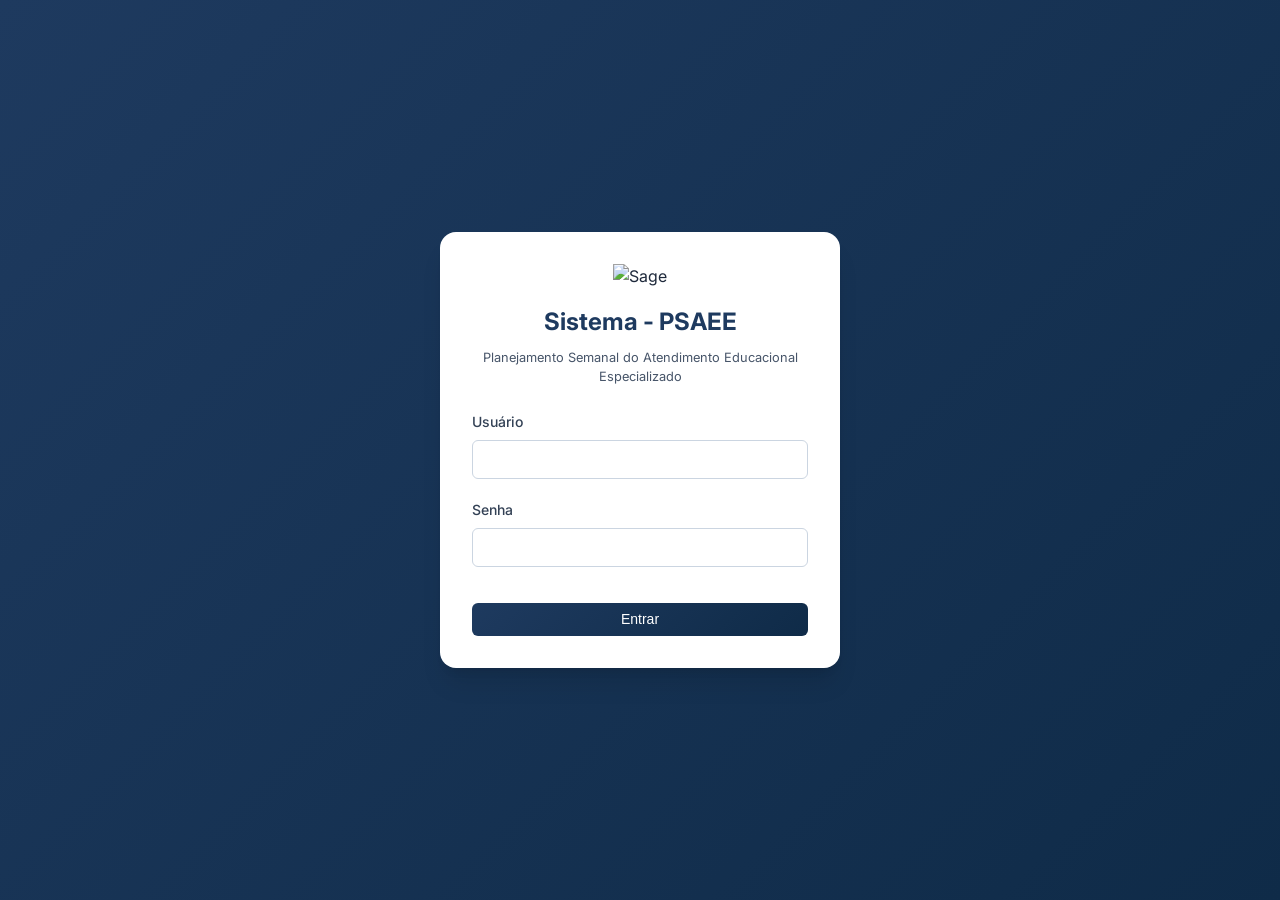
==== commit 9f2bf040: "Update admin.html" ====
--- a/admin.html
+++ b/admin.html
@@ -3,7 +3,7 @@
 <head>
   <meta charset="UTF-8">
   <meta name="viewport" content="width=device-width, initial-scale=1.0">
-  <title>Sistema AEE - Administrador</title>
+  <title>PSAEE - Administrador</title>
   <link rel="stylesheet" href="css/style.css">
   <style>
     .nav-tabs { display: flex; gap: 0.5rem; border-bottom: 2px solid var(--gray-200); margin-bottom: 1.5rem; flex-wrap: wrap; }
@@ -11,7 +11,7 @@
     .nav-tab.active { color: var(--primary); border-bottom: 2px solid var(--primary); margin-bottom: -2px; }
     .tab-content { display: none; }
     .tab-content.active { display: block; }
-    .user-status-badge, .pei-status-badge { display: inline-block; padding: 0.25rem 0.75rem; border-radius: 20px; font-size: 0.75rem; font-weight: 500; }
+    .user-status-badge, .psaee-status-badge { display: inline-block; padding: 0.25rem 0.75rem; border-radius: 20px; font-size: 0.75rem; font-weight: 500; }
     .status-active { background: #d4edda; color: #155724; }
     .status-inactive { background: #f8d7da; color: #721c24; }
     .status-ativo { background: #d4edda; color: #155724; }
@@ -25,13 +25,19 @@
 </head>
 <body>
   <div id="loading" class="loading"><div class="spinner"></div></div>
-  <nav class="navbar"><h1>🏫 Sistema AEE - Administrador</h1><div class="nav-links"><span style="color:white;"><span style="color: white; display: flex; align-items: center; gap: 0.5rem;">   <img src="assets/nacinzo.png" alt="Ícone" style="height: 24px; width: auto; border-radius: 50%;">   <span id="userNome"></span> </span></span><button id="btnLogout" class="btn btn-sm">Sair</button></div></nav>
+  <nav class="navbar">
+    <div>
+      <h1>🏫 Sistema - PSAEE</h1>
+      <p style="font-size: 0.75rem; margin-top: 0.25rem; opacity: 0.9;">Planejamento Semanal do Atendimento Educacional Especializado - Administrador</p>
+    </div>
+    <div class="nav-links"><span style="color:white; display: flex; align-items: center; gap: 0.5rem;"><img src="assets/nacinzo.png" alt="Ícone" style="height: 24px; width: auto; border-radius: 50%;"><span id="userNome"></span></span><button id="btnLogout" class="btn btn-sm">Sair</button></div>
+  </nav>
   
   <div class="container">
     <div class="card">
       <div class="nav-tabs">
         <button class="nav-tab active" data-tab="estudantes">📚 Estudantes</button>
-        <button class="nav-tab" data-tab="peis">📋 PEIs</button>
+        <button class="nav-tab" data-tab="psaee">📋 PSAEEs</button>
         <button class="nav-tab" data-tab="usuarios">👥 Usuários</button>
       </div>
       
@@ -40,14 +46,14 @@
         <div class="table-responsive"><table><thead><tr><th>Matrícula</th><th>Nome</th><th>Ano</th><th>Turno</th><th>Deficiência</th><th>CID</th><th>Ações</th></tr></thead><tbody id="listaEstudantes"></tbody></table></div>
       </div>
       
-      <div id="tab-peis" class="tab-content">
-        <div class="card-header"><h2>Planos Educacionais Individualizados</h2></div>
+      <div id="tab-psaee" class="tab-content">
+        <div class="card-header"><h2>Planejamentos Semanais (PSAEE)</h2></div>
         <div class="filters-row">
-          <div class="filter-group"><input type="text" id="filtroPEI" placeholder="🔍 Buscar por estudante..."></div>
+          <div class="filter-group"><input type="text" id="filtroPSAEE" placeholder="🔍 Buscar por estudante..."></div>
           <div class="filter-group"><label>Status</label><select id="filtroStatus"><option value="todos">Todos</option><option value="ativo">Ativos</option><option value="rascunho">Rascunhos</option><option value="arquivado">Arquivados</option></select></div>
-          <div class="filter-group"><button id="btnFiltrarPEI" class="btn btn-secondary">🔍 Filtrar</button></div>
+          <div class="filter-group"><button id="btnFiltrarPSAEE" class="btn btn-secondary">🔍 Filtrar</button></div>
         </div>
-        <div class="table-responsive"><table><thead><tr><th>Estudante</th><th>Professor</th><th>Data</th><th>Status</th><th>Objetivos</th><th>Ações</th></tr></thead><tbody id="listaPEIs"></tbody></table></div>
+        <div class="table-responsive"><table><thead><tr><th>Estudante</th><th>Professor</th><th>Data</th><th>Status</th><th>Objetivos</th><th>Ações</th></tr></thead><tbody id="listaPSAEEs"></tbody></table></div>
       </div>
       
       <div id="tab-usuarios" class="tab-content">
@@ -72,12 +78,12 @@
     function verificarAuth(){const t=localStorage.getItem('user');if(!t){window.location.href='login.html';return null}const e=JSON.parse(t);if('adm'!==e.perfil){window.location.href='login.html';return null}document.getElementById('userNome').textContent=e.nome;return e}
     
     async function carregarEstudantes(){estudantes=await listarEstudantes();renderizarEstudantes()}
-    async function carregarPEIs(){peis=await listarPEIs();renderizarPEIs()}
+    async function carregarPSAEEs(){peis=await listarPEIs();renderizarPSAEEs()}
     async function carregarUsuarios(){usuarios=await listarUsers();renderizarUsuarios()}
     
     function renderizarEstudantes(){document.getElementById('listaEstudantes').innerHTML=estudantes.map(t=>`<tr><td>${escapeHtml(t.matricula||'-')}</td><td>${escapeHtml(t.nome)}</td><td>${escapeHtml(t.anoEscolar||'-')}</td><td>${escapeHtml(t.turno)}</td><td>${escapeHtml(t.deficiencia)}</td><td>${escapeHtml(t.CID||'-')}</td><td class="acoes"><button class="btn btn-sm btn-secondary" onclick="editarEstudante(${t.id})">✏️</button><button class="btn btn-sm btn-danger" onclick="excluirEstudante(${t.id})">🗑️</button></td></tr>`).join('')}
     
-    function renderizarPEIs(){const t=document.getElementById('filtroPEI')?.value.toLowerCase()||'',e=document.getElementById('filtroStatus')?.value||'todos';const n=Object.fromEntries(estudantes.map(t=>[t.id,t.nome])),o=Object.fromEntries(usuarios.filter(t=>'professor'===t.perfil).map(t=>[t.id,t.nome]));let r=peis.filter(p=>!t||(n[p.estudanteId]||'').toLowerCase().includes(t));if('todos'!==e){r=r.filter(p=>p.status===e)}document.getElementById('listaPEIs').innerHTML=r.map(p=>{let s='';s='ativo'===p.status?'status-ativo':'rascunho'===p.status?'status-rascunho':'status-arquivado';return`<tr><td><strong>${escapeHtml(n[p.estudanteId]||'N/A')}</strong></td><td><span class="perfil-badge">${escapeHtml(o[p.professorId]||'Professor')}</span></td><td>${p.dataCriacao?p.dataCriacao.split(' ')[0]:'-'}</td><td><span class="pei-status-badge ${s}">${p.status||'ativo'}</span> <select onchange="alterarStatusPEI(${p.id},this.value)" class="btn btn-sm" style="margin-left:0.5rem;"><option value="ativo" ${p.status==='ativo'?'selected':''}>Ativo</option><option value="rascunho" ${p.status==='rascunho'?'selected':''}>Rascunho</option><option value="arquivado" ${p.status==='arquivado'?'selected':''}>Arquivado</option></select></td><td>${escapeHtml(p.objetivosGerais?.substring(0,50)||'')}...</td><td class="acoes"><button class="btn btn-sm btn-warning" onclick="verPEI(${p.id},${p.estudanteId})">👁️ Ver</button><button class="btn btn-sm btn-danger" onclick="excluirPEI(${p.id})">🗑️</button></td></tr>`}).join('')}
+    function renderizarPSAEEs(){const t=document.getElementById('filtroPSAEE')?.value.toLowerCase()||'',e=document.getElementById('filtroStatus')?.value||'todos';const n=Object.fromEntries(estudantes.map(t=>[t.id,t.nome])),o=Object.fromEntries(usuarios.filter(t=>'professor'===t.perfil).map(t=>[t.id,t.nome]));let r=peis.filter(p=>!t||(n[p.estudanteId]||'').toLowerCase().includes(t));if('todos'!==e){r=r.filter(p=>p.status===e)}document.getElementById('listaPSAEEs').innerHTML=r.map(p=>{let s='';s='ativo'===p.status?'status-ativo':'rascunho'===p.status?'status-rascunho':'status-arquivado';return`<tr><td><strong>${escapeHtml(n[p.estudanteId]||'N/A')}</strong></td><td><span class="perfil-badge">${escapeHtml(o[p.professorId]||'Professor')}</span></td><td>${p.dataCriacao?p.dataCriacao.split(' ')[0]:'-'}</td><td><span class="psaee-status-badge ${s}">${p.status||'ativo'}</span> <select onchange="alterarStatusPSAEE(${p.id},this.value)" class="btn btn-sm" style="margin-left:0.5rem;"><option value="ativo" ${p.status==='ativo'?'selected':''}>Ativo</option><option value="rascunho" ${p.status==='rascunho'?'selected':''}>Rascunho</option><option value="arquivado" ${p.status==='arquivado'?'selected':''}>Arquivado</option></select></td><td>${escapeHtml(p.objetivosGerais?.substring(0,50)||'')}...</td><td class="acoes"><button class="btn btn-sm btn-warning" onclick="verPSAEE(${p.id},${p.estudanteId})">👁️ Ver</button><button class="btn btn-sm btn-danger" onclick="excluirPSAEE(${p.id})">🗑️</button></td></tr>`}).join('')}
     
     function renderizarUsuarios(){document.getElementById('listaUsuarios').innerHTML=usuarios.map(t=>`<tr><td>${escapeHtml(t.nome)}</td><td>${escapeHtml(t.email)}</td><td>${escapeHtml(t.username)}</td><td><span class="perfil-badge">${t.perfil}</span></td><td><span class="user-status-badge ${'true'===t.activityStatus?'status-active':'status-inactive'}">${'true'===t.activityStatus?'Ativo':'Inativo'}</span></td><td class="acoes"><button class="btn btn-sm btn-secondary" onclick="editarUsuario(${t.id})">✏️</button><button class="btn btn-sm btn-danger" onclick="excluirUsuario(${t.id})">🗑️</button></td></tr>`).join('')}
     
@@ -85,18 +91,18 @@
     async function excluirEstudante(t){if(confirm('Excluir estudante?')){await deletarEstudante(t);carregarEstudantes()}}
     function editarUsuario(t){window.location.href=`usuario.html?id=${t}`}
     async function excluirUsuario(t){if(confirm('Excluir usuário?')){await deletarUser(t);carregarUsuarios()}}
-    function verPEI(t,e){if(!e){console.error('estudanteId inválido');return}window.location.href=`visualizar-pei.html?peiId=${t}&estudanteId=${e}`}
-    async function excluirPEI(t){if(confirm('Excluir PEI?')){await deletarPEI(t);carregarPEIs()}}
-    async function alterarStatusPEI(t,e){await atualizarPEI(t,{status:e});carregarPEIs();mostrarMensagem(`Status alterado para ${e}`,'success')}
+    function verPSAEE(t,e){if(!e){console.error('estudanteId inválido');return}window.location.href=`visualizar-pei.html?peiId=${t}&estudanteId=${e}`}
+    async function excluirPSAEE(t){if(confirm('Excluir PSAEE?')){await deletarPEI(t);carregarPSAEEs()}}
+    async function alterarStatusPSAEE(t,e){await atualizarPEI(t,{status:e});carregarPSAEEs();mostrarMensagem(`Status alterado para ${e}`,'success')}
     
-    document.querySelectorAll('.nav-tab').forEach(t=>{t.addEventListener('click',()=>{document.querySelectorAll('.nav-tab').forEach(e=>e.classList.remove('active')),document.querySelectorAll('.tab-content').forEach(e=>e.classList.remove('active')),t.classList.add('active'),document.getElementById(`tab-${t.dataset.tab}`).classList.add('active');if('estudantes'===t.dataset.tab)carregarEstudantes();if('peis'===t.dataset.tab)carregarPEIs();if('usuarios'===t.dataset.tab)carregarUsuarios()})})
+    document.querySelectorAll('.nav-tab').forEach(t=>{t.addEventListener('click',()=>{document.querySelectorAll('.nav-tab').forEach(e=>e.classList.remove('active')),document.querySelectorAll('.tab-content').forEach(e=>e.classList.remove('active')),t.classList.add('active'),document.getElementById(`tab-${t.dataset.tab}`).classList.add('active');if('estudantes'===t.dataset.tab)carregarEstudantes();if('psaee'===t.dataset.tab)carregarPSAEEs();if('usuarios'===t.dataset.tab)carregarUsuarios()})})
     document.getElementById('btnNovoEstudante').onclick=()=>window.location.href='estudante.html'
     document.getElementById('btnNovoUsuario').onclick=()=>window.location.href='usuario.html'
     document.getElementById('btnLogout').onclick=()=>{localStorage.removeItem('user'),window.location.href='login.html'}
-    document.getElementById('btnFiltrarPEI')?.addEventListener('click',()=>renderizarPEIs())
-    document.getElementById('filtroPEI')?.addEventListener('input',()=>renderizarPEIs())
+    document.getElementById('btnFiltrarPSAEE')?.addEventListener('click',()=>renderizarPSAEEs())
+    document.getElementById('filtroPSAEE')?.addEventListener('input',()=>renderizarPSAEEs())
     
-    currentUser=verificarAuth(),currentUser&&(carregarEstudantes(),carregarPEIs(),carregarUsuarios())
+    currentUser=verificarAuth(),currentUser&&(carregarEstudantes(),carregarPSAEEs(),carregarUsuarios())
   </script>
 </body>
 </html>
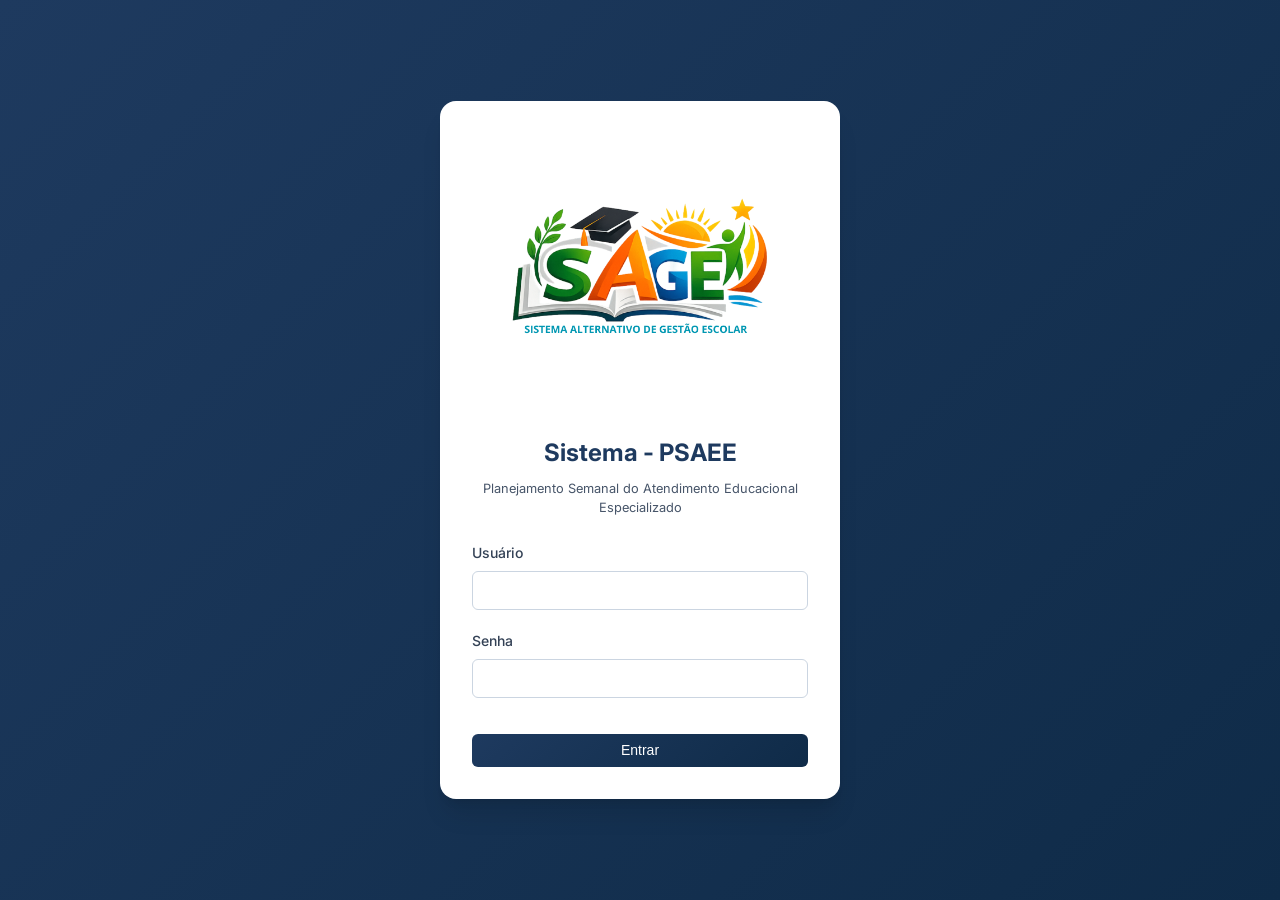
==== commit 80385288: "Update admin.html" ====
--- a/admin.html
+++ b/admin.html
@@ -25,12 +25,19 @@
 </head>
 <body>
   <div id="loading" class="loading"><div class="spinner"></div></div>
+  
   <nav class="navbar">
     <div>
       <h1>🏫 Sistema - PSAEE</h1>
       <p style="font-size: 0.75rem; margin-top: 0.25rem; opacity: 0.9;">Planejamento Semanal do Atendimento Educacional Especializado - Administrador</p>
     </div>
-    <div class="nav-links"><span style="color:white; display: flex; align-items: center; gap: 0.5rem;"><img src="assets/nacinzo.png" alt="Ícone" style="height: 24px; width: auto; border-radius: 50%;"><span id="userNome"></span></span><button id="btnLogout" class="btn btn-sm">Sair</button></div>
+    <div class="nav-links">
+      <span style="color:white; display: flex; align-items: center; gap: 0.5rem;">
+        <img src="assets/nacinzo.png" alt="Ícone" style="height: 24px; width: auto; border-radius: 50%;">
+        <span id="userNome"></span>
+      </span>
+      <button id="btnLogout" class="btn btn-sm">Sair</button>
+    </div>
   </nav>
   
   <div class="container">
--- a/css/style.css
+++ b/css/style.css
@@ -1,15 +1,9 @@
-/* Deploy via workflow */
-/* Interface Style - v1 */
-
 /* ============================================
-   SISTEMA AEE - PEI
-   DESIGN MODERNO E INSTITUCIONAL
+   SISTEMA PSAEE - DESIGN MODERNO
    ============================================ */
 
-/* Importação de fontes */
 @import url('https://fonts.googleapis.com/css2?family=Inter:opsz,wght@14..32,300;14..32,400;14..32,500;14..32,600;14..32,700&display=swap');
 
-/* Variáveis de cores - Tema Educacional */
 :root {
   --primary: #1e3a5f;
   --primary-dark: #0f2b48;
@@ -48,16 +42,8 @@
   --transition: all 0.2s ease;
 }
 
-/* Reset e base */
-* {
-  margin: 0;
-  padding: 0;
-  box-sizing: border-box;
-}
-
-html {
-  scroll-behavior: smooth;
-}
+* { margin: 0; padding: 0; box-sizing: border-box; }
+html { scroll-behavior: smooth; }
 
 body {
   font-family: 'Inter', -apple-system, BlinkMacSystemFont, 'Segoe UI', Roboto, sans-serif;
@@ -68,9 +54,6 @@
   min-height: 100vh;
 }
 
-/* ============================================
-   NAVEGAÇÃO
-   ============================================ */
 .navbar {
   background: linear-gradient(135deg, var(--primary) 0%, var(--primary-dark) 100%);
   color: var(--white);
@@ -86,517 +69,90 @@
   z-index: 100;
 }
 
-.navbar h1 {
-  font-size: 1.5rem;
-  font-weight: 700;
-  letter-spacing: -0.025em;
-  display: flex;
-  align-items: center;
-  gap: 0.5rem;
-}
+.navbar h1 { font-size: 1.5rem; font-weight: 700; letter-spacing: -0.025em; display: flex; align-items: center; gap: 0.5rem; }
+.navbar h1::before { content: "📚"; font-size: 1.5rem; }
+.navbar a { color: var(--white); text-decoration: none; padding: 0.5rem 1rem; border-radius: var(--radius-sm); transition: var(--transition); font-weight: 500; }
+.navbar a:hover { background-color: rgba(255, 255, 255, 0.15); transform: translateY(-1px); }
+.nav-links { display: flex; gap: 0.5rem; flex-wrap: wrap; align-items: center; }
 
-.navbar h1::before {
-  content: "📚";
-  font-size: 1.5rem;
-}
+.container { max-width: 1400px; margin: 0 auto; padding: 2rem; }
+.card { background: var(--white); border-radius: var(--radius-lg); box-shadow: var(--shadow-md); padding: 1.75rem; margin-bottom: 1.5rem; transition: var(--transition); border: 1px solid var(--gray-200); }
+.card:hover { box-shadow: var(--shadow-lg); transform: translateY(-2px); }
+.card-header { display: flex; justify-content: space-between; align-items: center; flex-wrap: wrap; gap: 1rem; margin-bottom: 1.5rem; padding-bottom: 0.75rem; border-bottom: 2px solid var(--gray-200); }
+.card-header h2 { color: var(--primary); font-size: 1.25rem; font-weight: 600; display: flex; align-items: center; gap: 0.5rem; }
 
-.navbar a {
-  color: var(--white);
-  text-decoration: none;
-  padding: 0.5rem 1rem;
-  border-radius: var(--radius-sm);
-  transition: var(--transition);
-  font-weight: 500;
-}
+.btn { display: inline-flex; align-items: center; justify-content: center; gap: 0.5rem; padding: 0.6rem 1.2rem; font-size: 0.875rem; font-weight: 500; border: none; border-radius: var(--radius-sm); cursor: pointer; transition: var(--transition); text-decoration: none; background-color: var(--gray-200); color: var(--gray-700); line-height: 1; }
+.btn:hover { transform: translateY(-2px); box-shadow: var(--shadow-md); }
+.btn:active { transform: translateY(0); }
+.btn-primary { background: linear-gradient(135deg, var(--primary) 0%, var(--primary-dark) 100%); color: var(--white); }
+.btn-primary:hover { background: linear-gradient(135deg, var(--primary-dark) 0%, var(--primary) 100%); }
+.btn-secondary { background: linear-gradient(135deg, var(--secondary) 0%, var(--secondary-dark) 100%); color: var(--white); }
+.btn-secondary:hover { background: linear-gradient(135deg, var(--secondary-dark) 0%, var(--secondary) 100%); }
+.btn-danger { background: linear-gradient(135deg, var(--danger) 0%, var(--danger-dark) 100%); color: var(--white); }
+.btn-danger:hover { background: linear-gradient(135deg, var(--danger-dark) 0%, var(--danger) 100%); }
+.btn-warning { background: linear-gradient(135deg, var(--warning) 0%, var(--warning-dark) 100%); color: var(--white); }
+.btn-warning:hover { background: linear-gradient(135deg, var(--warning-dark) 0%, var(--warning) 100%); }
+.btn-sm { padding: 0.4rem 0.8rem; font-size: 0.75rem; }
 
-.navbar a:hover {
-  background-color: rgba(255, 255, 255, 0.15);
-  transform: translateY(-1px);
-}
+.table-responsive { overflow-x: auto; border-radius: var(--radius); }
+table { width: 100%; border-collapse: collapse; background: var(--white); border-radius: var(--radius); overflow: hidden; }
+th, td { padding: 0.875rem 1rem; text-align: left; border-bottom: 1px solid var(--gray-200); }
+th { background: linear-gradient(135deg, var(--primary-light) 0%, var(--gray-100) 100%); color: var(--primary-dark); font-weight: 600; font-size: 0.875rem; text-transform: uppercase; letter-spacing: 0.05em; }
+tr:hover { background-color: var(--gray-50); transition: var(--transition); }
+td { font-size: 0.875rem; }
+.acoes { display: flex; gap: 0.5rem; flex-wrap: wrap; }
 
-.nav-links {
-  display: flex;
-  gap: 0.5rem;
-  flex-wrap: wrap;
-  align-items: center;
-}
+.form-group { margin-bottom: 1.25rem; }
+label { display: block; margin-bottom: 0.5rem; font-weight: 500; color: var(--gray-700); font-size: 0.875rem; }
+input, select, textarea { width: 100%; padding: 0.625rem 0.875rem; border: 1px solid var(--gray-300); border-radius: var(--radius-sm); font-size: 0.875rem; font-family: inherit; transition: var(--transition); background-color: var(--white); }
+input:focus, select:focus, textarea:focus { outline: none; border-color: var(--primary); box-shadow: 0 0 0 3px rgba(30, 58, 95, 0.1); }
+.form-row { display: grid; grid-template-columns: repeat(auto-fit, minmax(280px, 1fr)); gap: 1rem; }
 
-/* ============================================
-   CONTAINER E CARDS
-   ============================================ */
-.container {
-  max-width: 1400px;
-  margin: 0 auto;
-  padding: 2rem;
-}
+.filters, .filters-row { display: flex; gap: 1rem; flex-wrap: wrap; margin-bottom: 1.5rem; padding: 1rem; background: var(--gray-50); border-radius: var(--radius); border: 1px solid var(--gray-200); }
+.filter-group { flex: 1; min-width: 180px; }
+.filter-group label { display: block; font-size: 0.75rem; margin-bottom: 0.25rem; color: var(--gray-600); }
+.filter-group input, .filter-group select { background-color: var(--white); }
 
-.card {
-  background: var(--white);
-  border-radius: var(--radius-lg);
-  box-shadow: var(--shadow-md);
-  padding: 1.75rem;
-  margin-bottom: 1.5rem;
-  transition: var(--transition);
-  border: 1px solid var(--gray-200);
-}
+.stats-cards { display: grid; grid-template-columns: repeat(auto-fit, minmax(200px, 1fr)); gap: 1rem; margin-bottom: 1.5rem; }
+.stat-card { background: var(--white); border-radius: var(--radius); padding: 1rem; text-align: center; box-shadow: var(--shadow); transition: var(--transition); border: 1px solid var(--gray-200); }
+.stat-card:hover { transform: translateY(-2px); box-shadow: var(--shadow-lg); }
+.stat-number { font-size: 2rem; font-weight: bold; color: var(--primary); }
+.stat-label { font-size: 0.875rem; color: var(--gray-600); }
 
-.card:hover {
-  box-shadow: var(--shadow-lg);
-  transform: translateY(-2px);
-}
+.badge-psaee, .badge-professor, .badge-status { display: inline-block; padding: 0.25rem 0.5rem; border-radius: 20px; font-size: 0.75rem; font-weight: 500; }
+.badge-psaee { background: var(--primary-light); color: var(--primary-dark); }
+.badge-professor { background: var(--secondary-light); color: var(--secondary-dark); }
+.status-ativo, .status-active { background: #d4edda; color: #155724; }
+.status-rascunho { background: #fff3cd; color: #856404; }
+.status-arquivado, .status-inactive { background: #e2e3e5; color: #383d41; }
 
-.card-header {
-  display: flex;
-  justify-content: space-between;
-  align-items: center;
-  flex-wrap: wrap;
-  gap: 1rem;
-  margin-bottom: 1.5rem;
-  padding-bottom: 0.75rem;
-  border-bottom: 2px solid var(--gray-200);
-}
+.alert { padding: 0.875rem 1rem; border-radius: var(--radius-sm); margin-bottom: 1rem; font-size: 0.875rem; animation: slideIn 0.3s ease; }
+.alert-success { background-color: var(--secondary-light); color: var(--secondary-dark); border-left: 4px solid var(--secondary); }
+.alert-error { background-color: #ffe5e7; color: var(--danger-dark); border-left: 4px solid var(--danger); }
+.alert-warning { background-color: #fff3e0; color: var(--warning-dark); border-left: 4px solid var(--warning); }
 
-.card-header h2 {
-  color: var(--primary);
-  font-size: 1.25rem;
-  font-weight: 600;
-  display: flex;
-  align-items: center;
-  gap: 0.5rem;
-}
+.modal { display: none; position: fixed; top: 0; left: 0; width: 100%; height: 100%; background-color: rgba(0, 0, 0, 0.5); z-index: 1000; justify-content: center; align-items: center; backdrop-filter: blur(4px); }
+.modal.active { display: flex; animation: fadeIn 0.2s ease; }
+.modal-content { background: var(--white); border-radius: var(--radius-lg); padding: 1.5rem; max-width: 500px; width: 90%; box-shadow: var(--shadow-xl); animation: slideUp 0.3s ease; }
+.modal-header { display: flex; justify-content: space-between; align-items: center; margin-bottom: 1rem; padding-bottom: 0.75rem; border-bottom: 1px solid var(--gray-200); }
+.modal-footer { display: flex; justify-content: flex-end; gap: 0.75rem; margin-top: 1.5rem; padding-top: 1rem; border-top: 1px solid var(--gray-200); }
 
-/* ============================================
-   BOTÕES
-   ============================================ */
-.btn {
-  display: inline-flex;
-  align-items: center;
-  justify-content: center;
-  gap: 0.5rem;
-  padding: 0.6rem 1.2rem;
-  font-size: 0.875rem;
-  font-weight: 500;
-  border: none;
-  border-radius: var(--radius-sm);
-  cursor: pointer;
-  transition: var(--transition);
-  text-decoration: none;
-  background-color: var(--gray-200);
-  color: var(--gray-700);
-  line-height: 1;
-}
+.loading { position: fixed; top: 0; left: 0; width: 100%; height: 100%; background: rgba(255, 255, 255, 0.9); backdrop-filter: blur(4px); display: flex; justify-content: center; align-items: center; z-index: 2000; display: none; }
+.loading.active { display: flex; }
+.spinner { width: 48px; height: 48px; border: 3px solid var(--gray-200); border-top-color: var(--primary); border-radius: 50%; animation: spin 0.8s linear infinite; }
 
-.btn:hover {
-  transform: translateY(-2px);
-  box-shadow: var(--shadow-md);
-}
+.toast { position: fixed; bottom: 24px; right: 24px; padding: 12px 20px; border-radius: var(--radius); background: var(--gray-800); color: white; font-size: 0.875rem; font-weight: 500; box-shadow: var(--shadow-lg); z-index: 3000; animation: slideInRight 0.3s ease; display: flex; align-items: center; gap: 8px; }
+.toast-success { background: linear-gradient(135deg, var(--success) 0%, var(--success-dark) 100%); }
+.toast-error { background: linear-gradient(135deg, var(--danger) 0%, var(--danger-dark) 100%); }
+.toast-warning { background: linear-gradient(135deg, var(--warning) 0%, var(--warning-dark) 100%); }
 
-.btn:active {
-  transform: translateY(0);
-}
+@keyframes slideIn { from { opacity: 0; transform: translateY(-10px); } to { opacity: 1; transform: translateY(0); } }
+@keyframes slideUp { from { opacity: 0; transform: translateY(20px); } to { opacity: 1; transform: translateY(0); } }
+@keyframes slideInRight { from { opacity: 0; transform: translateX(100px); } to { opacity: 1; transform: translateX(0); } }
+@keyframes fadeIn { from { opacity: 0; } to { opacity: 1; } }
+@keyframes spin { to { transform: rotate(360deg); } }
 
-.btn-primary {
-  background: linear-gradient(135deg, var(--primary) 0%, var(--primary-dark) 100%);
-  color: var(--white);
-}
-
-.btn-primary:hover {
-  background: linear-gradient(135deg, var(--primary-dark) 0%, var(--primary) 100%);
-}
-
-.btn-secondary {
-  background: linear-gradient(135deg, var(--secondary) 0%, var(--secondary-dark) 100%);
-  color: var(--white);
-}
-
-.btn-secondary:hover {
-  background: linear-gradient(135deg, var(--secondary-dark) 0%, var(--secondary) 100%);
-}
-
-.btn-danger {
-  background: linear-gradient(135deg, var(--danger) 0%, var(--danger-dark) 100%);
-  color: var(--white);
-}
-
-.btn-danger:hover {
-  background: linear-gradient(135deg, var(--danger-dark) 0%, var(--danger) 100%);
-}
-
-.btn-warning {
-  background: linear-gradient(135deg, var(--warning) 0%, var(--warning-dark) 100%);
-  color: var(--white);
-}
-
-.btn-warning:hover {
-  background: linear-gradient(135deg, var(--warning-dark) 0%, var(--warning) 100%);
-}
-
-.btn-sm {
-  padding: 0.4rem 0.8rem;
-  font-size: 0.75rem;
-}
-
-/* ============================================
-   TABELAS
-   ============================================ */
-.table-responsive {
-  overflow-x: auto;
-  border-radius: var(--radius);
-}
-
-table {
-  width: 100%;
-  border-collapse: collapse;
-  background: var(--white);
-  border-radius: var(--radius);
-  overflow: hidden;
-}
-
-th, td {
-  padding: 0.875rem 1rem;
-  text-align: left;
-  border-bottom: 1px solid var(--gray-200);
-}
-
-th {
-  background: linear-gradient(135deg, var(--primary-light) 0%, var(--gray-100) 100%);
-  color: var(--primary-dark);
-  font-weight: 600;
-  font-size: 0.875rem;
-  text-transform: uppercase;
-  letter-spacing: 0.05em;
-}
-
-tr:hover {
-  background-color: var(--gray-50);
-  transition: var(--transition);
-}
-
-td {
-  font-size: 0.875rem;
-}
-
-.acoes {
-  display: flex;
-  gap: 0.5rem;
-  flex-wrap: wrap;
-}
-
-/* ============================================
-   FORMULÁRIOS
-   ============================================ */
-.form-group {
-  margin-bottom: 1.25rem;
-}
-
-label {
-  display: block;
-  margin-bottom: 0.5rem;
-  font-weight: 500;
-  color: var(--gray-700);
-  font-size: 0.875rem;
-}
-
-input, select, textarea {
-  width: 100%;
-  padding: 0.625rem 0.875rem;
-  border: 1px solid var(--gray-300);
-  border-radius: var(--radius-sm);
-  font-size: 0.875rem;
-  font-family: inherit;
-  transition: var(--transition);
-  background-color: var(--white);
-}
-
-input:focus, select:focus, textarea:focus {
-  outline: none;
-  border-color: var(--primary);
-  box-shadow: 0 0 0 3px rgba(30, 58, 95, 0.1);
-}
-
-.form-row {
-  display: grid;
-  grid-template-columns: repeat(auto-fit, minmax(280px, 1fr));
-  gap: 1rem;
-}
-
-/* ============================================
-   FILTROS
-   ============================================ */
-.filters, .filters-row {
-  display: flex;
-  gap: 1rem;
-  flex-wrap: wrap;
-  margin-bottom: 1.5rem;
-  padding: 1rem;
-  background: var(--gray-50);
-  border-radius: var(--radius);
-  border: 1px solid var(--gray-200);
-}
-
-.filter-group {
-  flex: 1;
-  min-width: 180px;
-}
-
-.filter-group label {
-  display: block;
-  font-size: 0.75rem;
-  margin-bottom: 0.25rem;
-  color: var(--gray-600);
-}
-
-.filter-group input,
-.filter-group select {
-  background-color: var(--white);
-}
-
-/* ============================================
-   STATS CARDS
-   ============================================ */
-.stats-cards {
-  display: grid;
-  grid-template-columns: repeat(auto-fit, minmax(200px, 1fr));
-  gap: 1rem;
-  margin-bottom: 1.5rem;
-}
-
-.stat-card {
-  background: var(--white);
-  border-radius: var(--radius);
-  padding: 1rem;
-  text-align: center;
-  box-shadow: var(--shadow);
-  transition: var(--transition);
-  border: 1px solid var(--gray-200);
-}
-
-.stat-card:hover {
-  transform: translateY(-2px);
-  box-shadow: var(--shadow-lg);
-}
-
-.stat-number {
-  font-size: 2rem;
-  font-weight: bold;
-  color: var(--primary);
-}
-
-.stat-label {
-  font-size: 0.875rem;
-  color: var(--gray-600);
-}
-
-/* ============================================
-   BADGES
-   ============================================ */
-.badge-pei, .badge-professor, .badge-status {
-  display: inline-block;
-  padding: 0.25rem 0.5rem;
-  border-radius: 20px;
-  font-size: 0.75rem;
-  font-weight: 500;
-}
-
-.badge-pei {
-  background: var(--primary-light);
-  color: var(--primary-dark);
-}
-
-.badge-professor {
-  background: var(--secondary-light);
-  color: var(--secondary-dark);
-}
-
-.status-ativo, .status-active {
-  background: #d4edda;
-  color: #155724;
-}
-
-.status-rascunho {
-  background: #fff3cd;
-  color: #856404;
-}
-
-.status-arquivado, .status-inactive {
-  background: #e2e3e5;
-  color: #383d41;
-}
-
-/* ============================================
-   ALERTAS E MODAIS
-   ============================================ */
-.alert {
-  padding: 0.875rem 1rem;
-  border-radius: var(--radius-sm);
-  margin-bottom: 1rem;
-  font-size: 0.875rem;
-  animation: slideIn 0.3s ease;
-}
-
-.alert-success {
-  background-color: var(--secondary-light);
-  color: var(--secondary-dark);
-  border-left: 4px solid var(--secondary);
-}
-
-.alert-error {
-  background-color: #ffe5e7;
-  color: var(--danger-dark);
-  border-left: 4px solid var(--danger);
-}
-
-.alert-warning {
-  background-color: #fff3e0;
-  color: var(--warning-dark);
-  border-left: 4px solid var(--warning);
-}
-
-.modal {
-  display: none;
-  position: fixed;
-  top: 0;
-  left: 0;
-  width: 100%;
-  height: 100%;
-  background-color: rgba(0, 0, 0, 0.5);
-  z-index: 1000;
-  justify-content: center;
-  align-items: center;
-  backdrop-filter: blur(4px);
-}
-
-.modal.active {
-  display: flex;
-  animation: fadeIn 0.2s ease;
-}
-
-.modal-content {
-  background: var(--white);
-  border-radius: var(--radius-lg);
-  padding: 1.5rem;
-  max-width: 500px;
-  width: 90%;
-  box-shadow: var(--shadow-xl);
-  animation: slideUp 0.3s ease;
-}
-
-.modal-header {
-  display: flex;
-  justify-content: space-between;
-  align-items: center;
-  margin-bottom: 1rem;
-  padding-bottom: 0.75rem;
-  border-bottom: 1px solid var(--gray-200);
-}
-
-.modal-footer {
-  display: flex;
-  justify-content: flex-end;
-  gap: 0.75rem;
-  margin-top: 1.5rem;
-  padding-top: 1rem;
-  border-top: 1px solid var(--gray-200);
-}
-
-/* ============================================
-   LOADING
-   ============================================ */
-.loading {
-  position: fixed;
-  top: 0;
-  left: 0;
-  width: 100%;
-  height: 100%;
-  background: rgba(255, 255, 255, 0.9);
-  backdrop-filter: blur(4px);
-  display: flex;
-  justify-content: center;
-  align-items: center;
-  z-index: 2000;
-  display: none;
-}
-
-.loading.active {
-  display: flex;
-}
-
-.spinner {
-  width: 48px;
-  height: 48px;
-  border: 3px solid var(--gray-200);
-  border-top-color: var(--primary);
-  border-radius: 50%;
-  animation: spin 0.8s linear infinite;
-}
-
-/* ============================================
-   TOAST NOTIFICATIONS
-   ============================================ */
-.toast {
-  position: fixed;
-  bottom: 24px;
-  right: 24px;
-  padding: 12px 20px;
-  border-radius: var(--radius);
-  background: var(--gray-800);
-  color: white;
-  font-size: 0.875rem;
-  font-weight: 500;
-  box-shadow: var(--shadow-lg);
-  z-index: 3000;
-  animation: slideInRight 0.3s ease;
-  display: flex;
-  align-items: center;
-  gap: 8px;
-}
-
-.toast-success {
-  background: linear-gradient(135deg, var(--success) 0%, var(--success-dark) 100%);
-}
-
-.toast-error {
-  background: linear-gradient(135deg, var(--danger) 0%, var(--danger-dark) 100%);
-}
-
-.toast-warning {
-  background: linear-gradient(135deg, var(--warning) 0%, var(--warning-dark) 100%);
-}
-
-/* ============================================
-   ANIMAÇÕES
-   ============================================ */
-@keyframes slideIn {
-  from { opacity: 0; transform: translateY(-10px); }
-  to { opacity: 1; transform: translateY(0); }
-}
-
-@keyframes slideUp {
-  from { opacity: 0; transform: translateY(20px); }
-  to { opacity: 1; transform: translateY(0); }
-}
-
-@keyframes slideInRight {
-  from { opacity: 0; transform: translateX(100px); }
-  to { opacity: 1; transform: translateX(0); }
-}
-
-@keyframes fadeIn {
-  from { opacity: 0; }
-  to { opacity: 1; }
-}
-
-@keyframes spin {
-  to { transform: rotate(360deg); }
-}
-
-/* ============================================
-   UTILITÁRIOS
-   ============================================ */
-.text-center {
-  text-align: center;
-}
-
+.text-center { text-align: center; }
 .mt-2 { margin-top: 0.5rem; }
 .mt-3 { margin-top: 1rem; }
 .mt-4 { margin-top: 1.5rem; }
@@ -605,71 +161,25 @@
 .mb-4 { margin-bottom: 1.5rem; }
 .hidden { display: none; }
 
-/* ============================================
-   RESPONSIVIDADE
-   ============================================ */
+.login-loading { text-align: center; margin: 1rem 0; }
+.login-loading .spinner { width: 30px; height: 30px; margin: 0 auto; }
+
 @media (max-width: 768px) {
-  .container {
-    padding: 1rem;
-  }
-  
-  .navbar {
-    flex-direction: column;
-    text-align: center;
-    padding: 1rem;
-  }
-  
-  .form-row {
-    grid-template-columns: 1fr;
-  }
-  
-  .btn {
-    width: 100%;
-    justify-content: center;
-  }
-  
-  .card-header {
-    flex-direction: column;
-    align-items: stretch;
-  }
-  
-  th, td {
-    padding: 0.625rem;
-    font-size: 0.75rem;
-  }
-  
-  .acoes {
-    flex-direction: column;
-  }
-  
-  .acoes .btn-sm {
-    width: 100%;
-  }
-  
-  .filters, .filters-row {
-    flex-direction: column;
-  }
-  
-  .filter-group {
-    min-width: 100%;
-  }
-  
-  .stats-cards {
-    grid-template-columns: 1fr;
-  }
+  .container { padding: 1rem; }
+  .navbar { flex-direction: column; text-align: center; padding: 1rem; }
+  .form-row { grid-template-columns: 1fr; }
+  .btn { width: 100%; justify-content: center; }
+  .card-header { flex-direction: column; align-items: stretch; }
+  th, td { padding: 0.625rem; font-size: 0.75rem; }
+  .acoes { flex-direction: column; }
+  .acoes .btn-sm { width: 100%; }
+  .filters, .filters-row { flex-direction: column; }
+  .filter-group { min-width: 100%; }
+  .stats-cards { grid-template-columns: 1fr; }
 }
 
 @media (max-width: 480px) {
-  .card {
-    padding: 1rem;
-  }
-  
-  .navbar h1 {
-    font-size: 1.25rem;
-  }
-  
-  .modal-content {
-    width: 95%;
-    padding: 1rem;
-  }
+  .card { padding: 1rem; }
+  .navbar h1 { font-size: 1.25rem; }
+  .modal-content { width: 95%; padding: 1rem; }
 }
